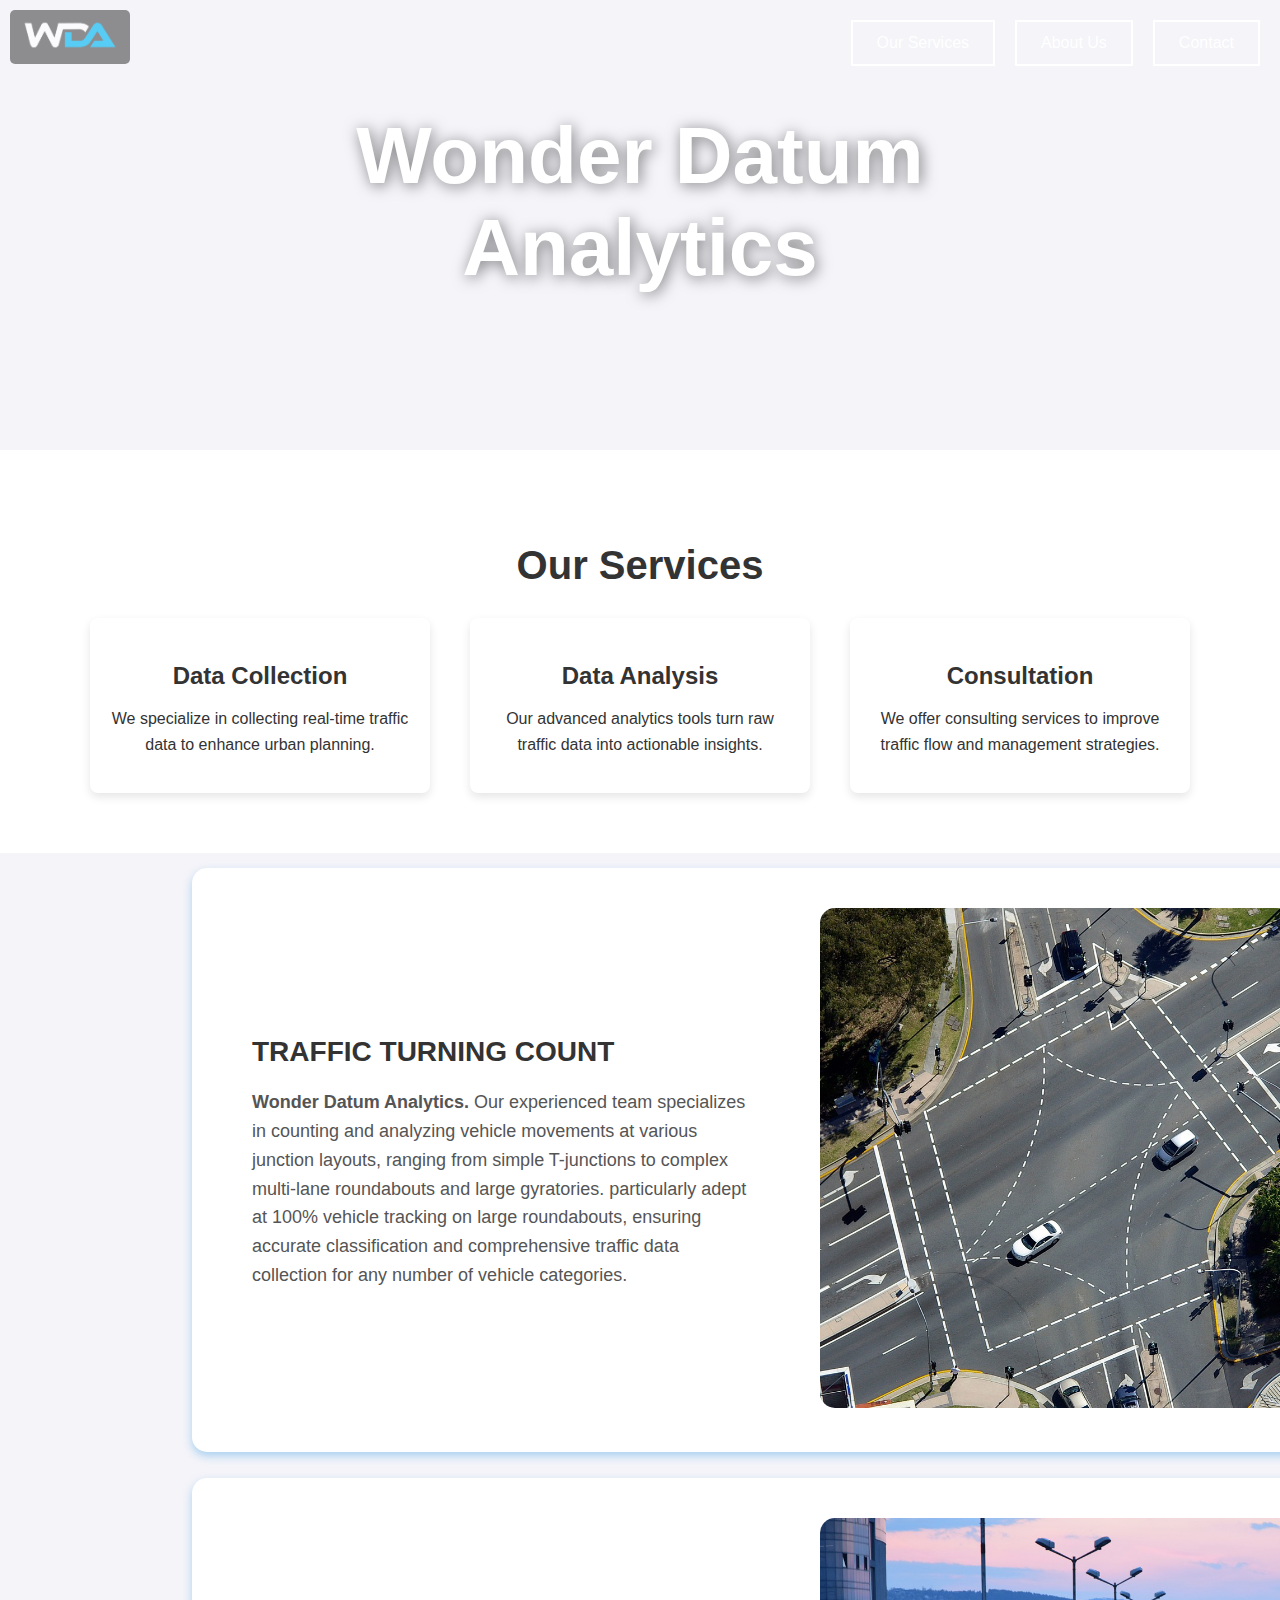
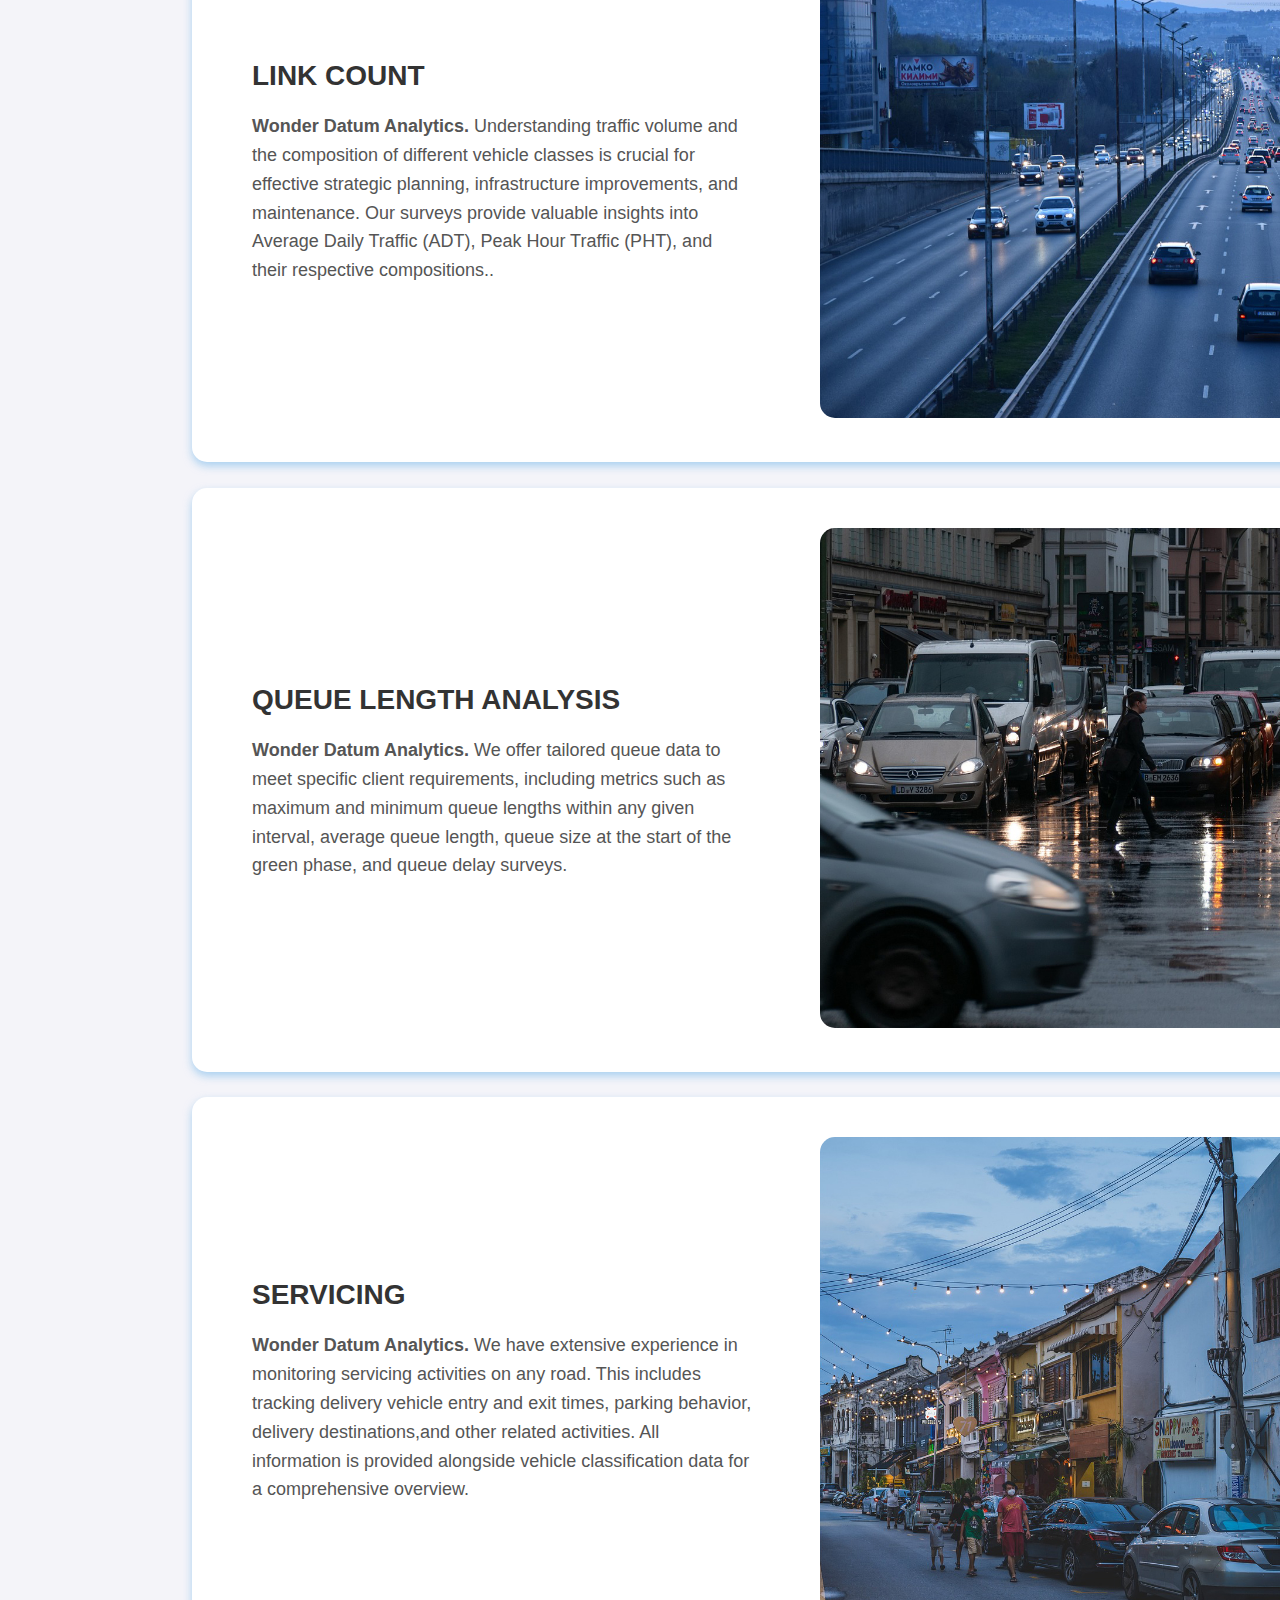
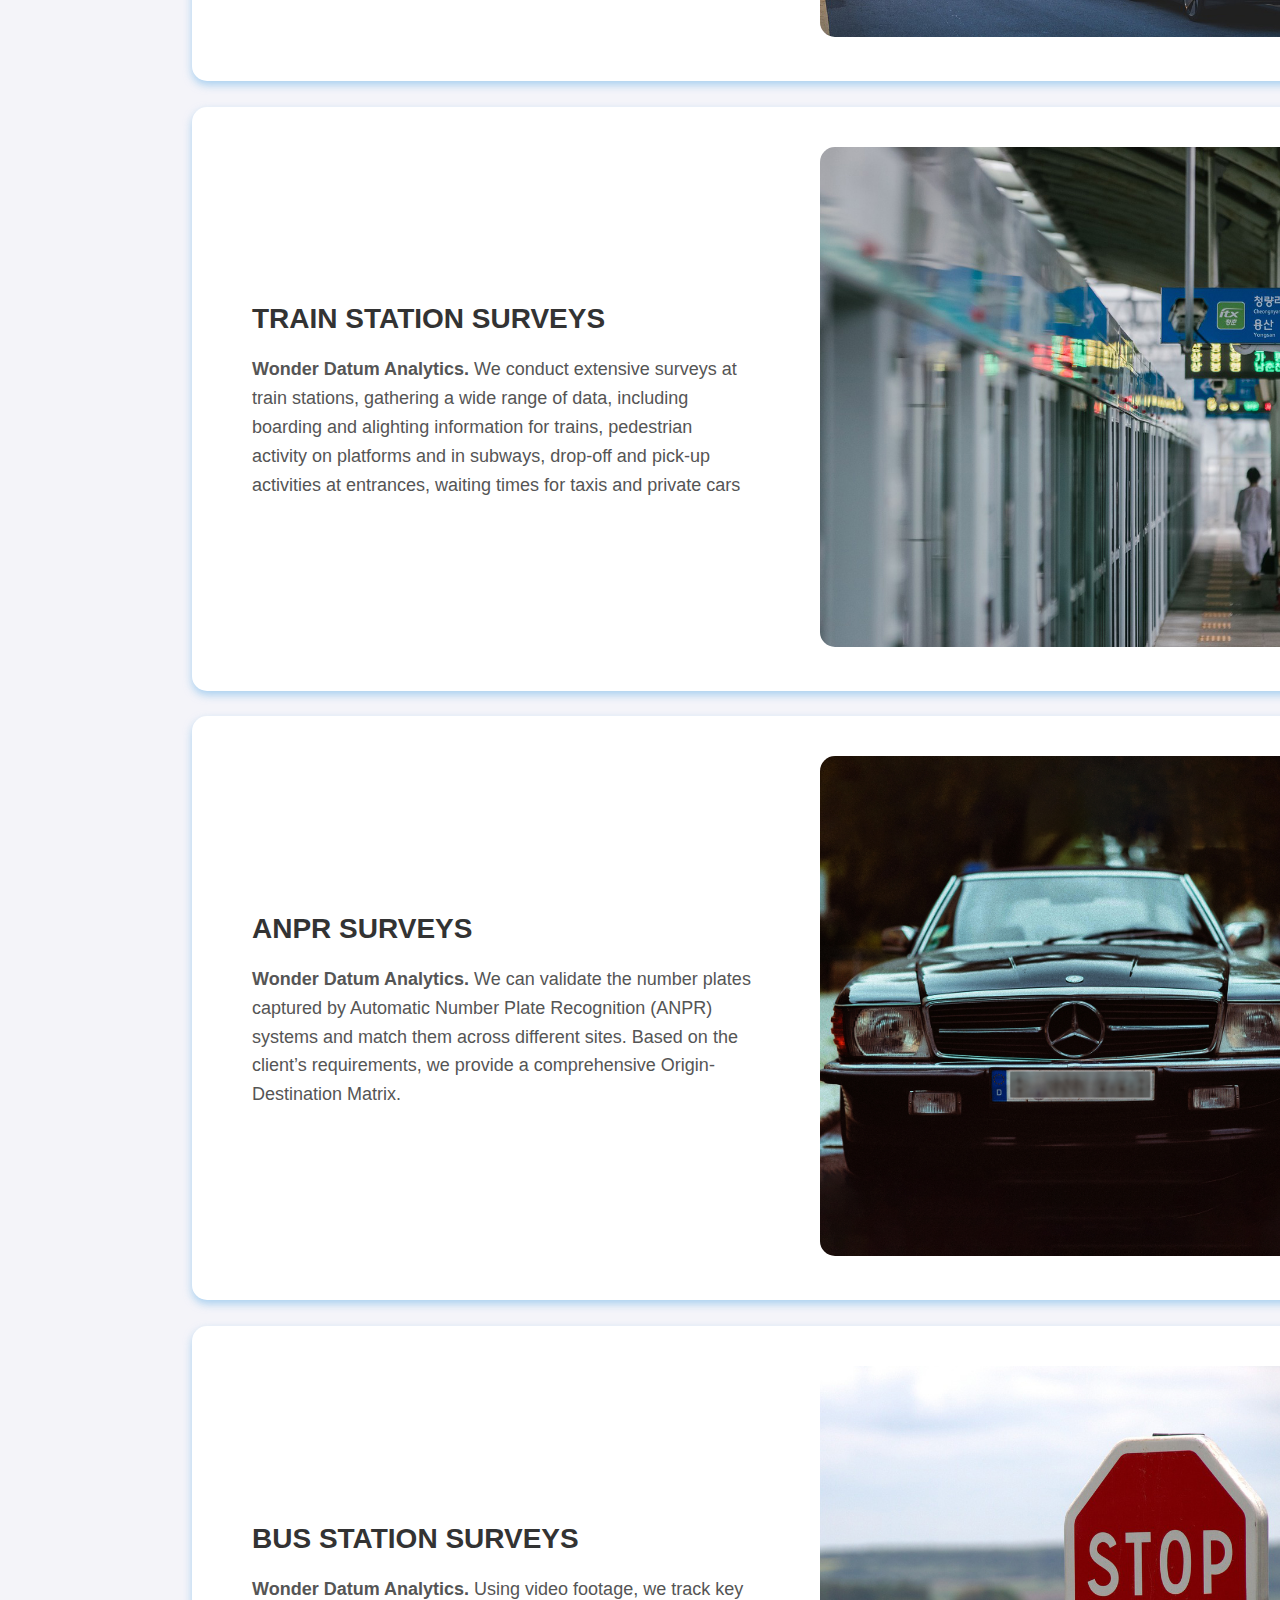
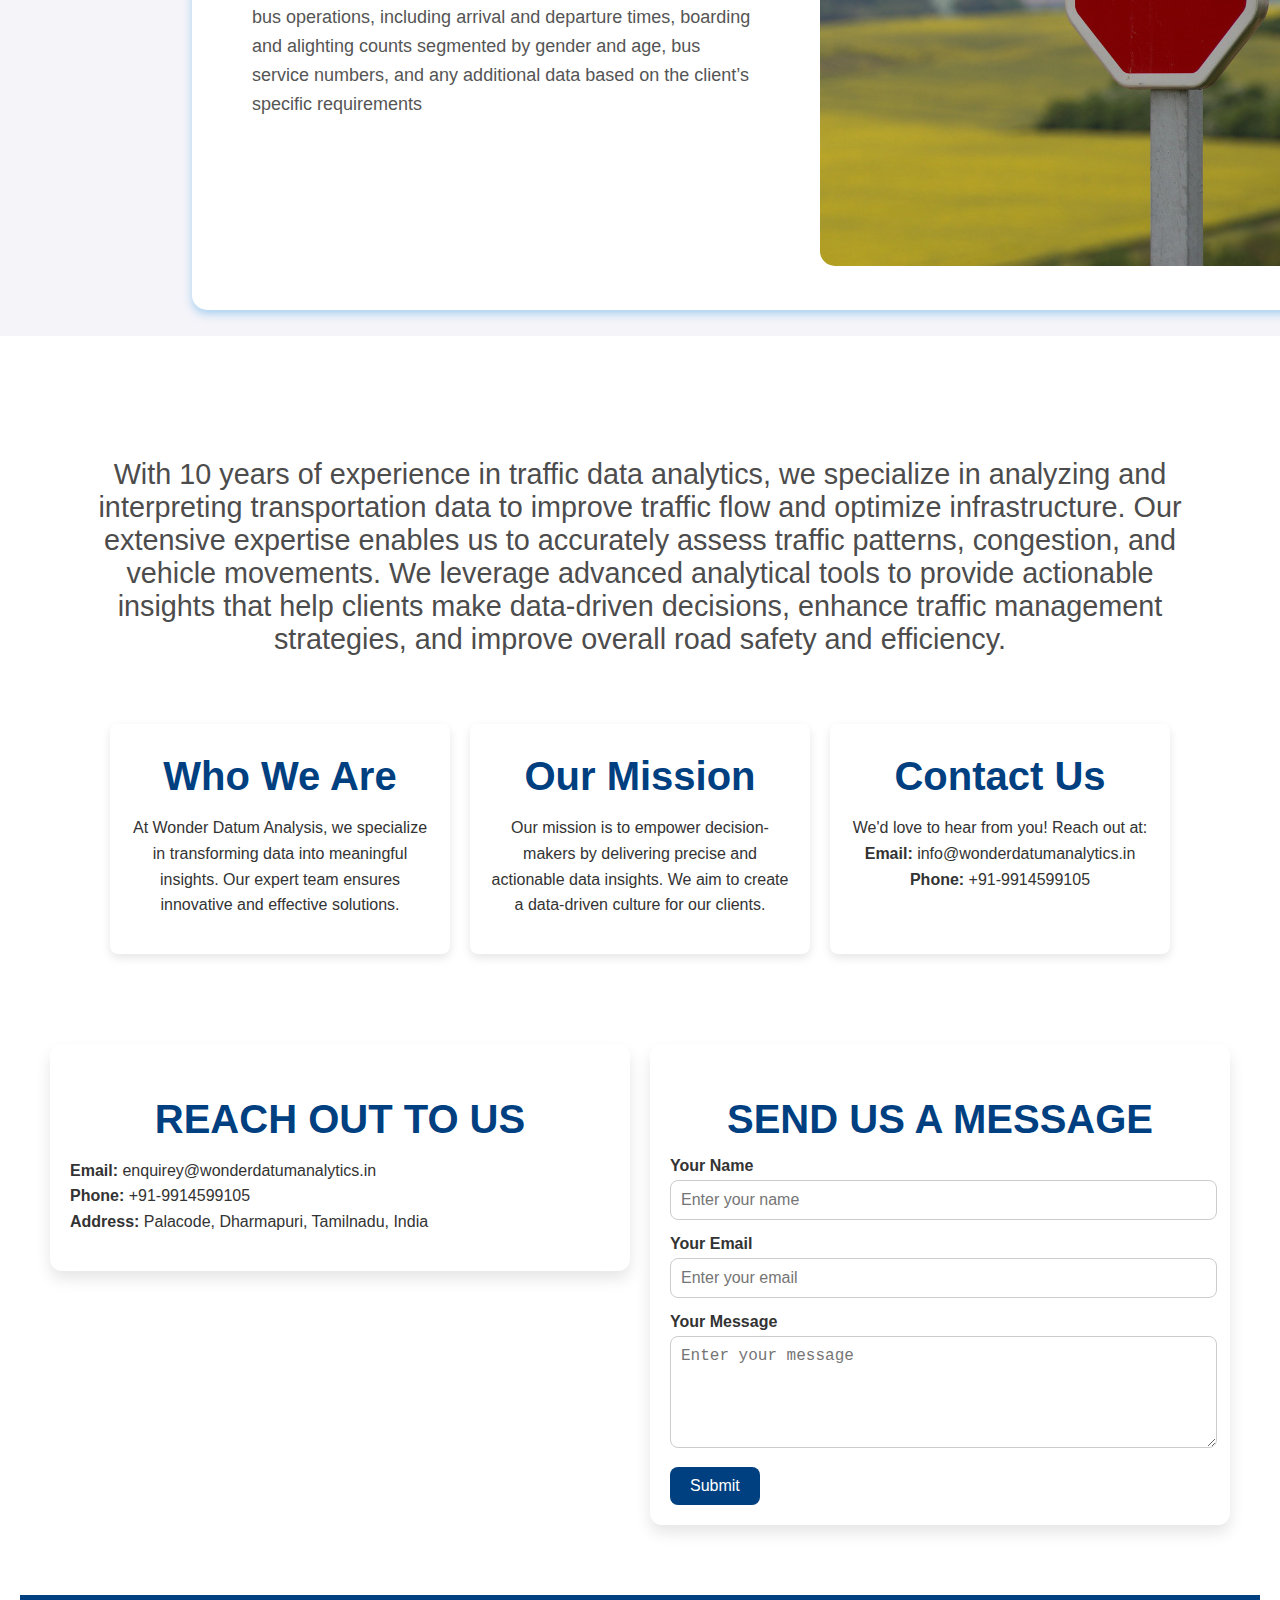
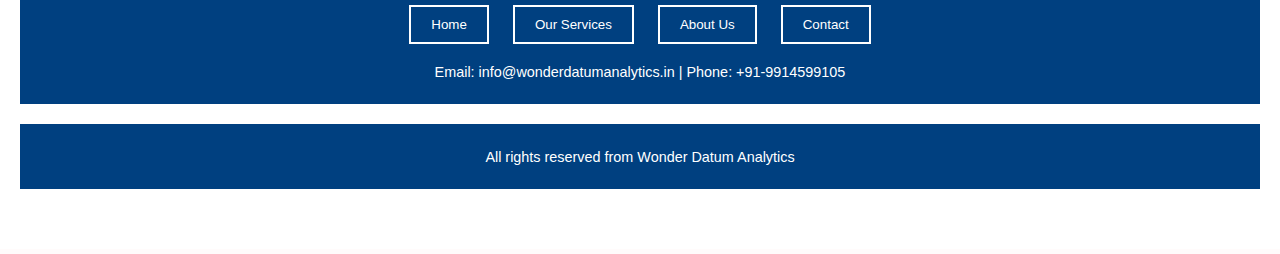
==== index.html @ f81f52db "Add files via upload" ====
<!DOCTYPE html>
<html lang="en">
<head>
  <meta charset="UTF-8">
  <meta name="viewport" content="width=device-width, initial-scale=1.0">
  <title>Wonder Datum Analytics</title>
  <link rel="Shortcut icon" href="images/Icon.png" type="Image/x-icon">
  <link rel="stylesheet" href="styles.css">
</head>
<body>

  <!-- Header Section -->
  <header>
    <div class="video-container">
      <video autoplay loop muted class="background-video">
        <source src="Video/your-video.mp4" type="video/mp4">
        Your browser does not support the video tag.
      </video>
      <div class="overlay">
        <h1>Wonder Datum Analytics</h1>
      </div>
      <div class="logo">
       
        <img src="images/Logo.png" alt="Company Logo">
      </div>
      <nav class="nav-buttons">
        <button onclick="window.location.href='service.html'">Our Services</button>
        <button onclick="window.location.href='about us.html'">About Us</button>
        <button onclick="window.location.href='contact.html'">Contact</button>
      </nav>
    </div>
  </header>

  <!-- Main Content Sections (optional for now, will be in the new pages) -->
  <section id="services">
    <h2>Our Services</h2>
    <div class="service-cards">
      <div class="card">
        <h3>Data Collection</h3>
        <p>We specialize in collecting real-time traffic data to enhance urban planning.</p>
      </div>
      <div class="card">
        <h3>Data Analysis</h3>
        <p>Our advanced analytics tools turn raw traffic data into actionable insights.</p>
      </div>
      <div class="card">
        <h3>Consultation</h3>
        <p>We offer consulting services to improve traffic flow and management strategies.</p>
      </div>
    </div>
  </section>

  <!-- Main Container -->
  <div class="container-r">
    <!-- Left Side: Description -->
    <div class="left-r">
      <h2>TRAFFIC TURNING COUNT</h2>
      <p><strong>Wonder Datum Analytics.</strong> Our experienced team specializes in counting and analyzing vehicle movements at various junction layouts, ranging from simple T-junctions to complex multi-lane roundabouts and large gyratories. particularly adept at 100% vehicle tracking on large roundabouts, ensuring accurate classification and comprehensive traffic data collection for any number of vehicle categories.</p>
    </div>
    <!-- Right Side: Image -->
    <div class="right-r">
      <img src="images/Turning Coun.jpg" alt="Traffic Data">
    </div>
  </div>

  

<!-- Main Container -->
<div class="container-r">
  <!-- Left Side: Description -->
  <div class="left-r">
    <h2>LINK COUNT</h2>
    <p><strong>Wonder Datum Analytics.</strong> Understanding traffic volume and the composition of different vehicle classes is crucial for effective strategic planning, infrastructure improvements, and maintenance. Our surveys provide valuable insights into Average Daily Traffic (ADT), Peak Hour Traffic (PHT), and their respective compositions..</p>
  </div>
  <!-- Right Side: Image -->
  <div class="right-r">
    <img src="images/Link.jpg" alt="Traffic Data">
  </div>
</div>
  

  <!-- Main Container -->
<div class="container-r">
  <!-- Left Side: Description -->
  <div class="left-r">
    <h2>QUEUE LENGTH ANALYSIS</h2>
    <p><strong>Wonder Datum Analytics.</strong> We offer tailored queue data to meet specific client requirements, including metrics such as maximum and minimum queue lengths within any given interval, average queue length, queue size at the start of the green phase, and queue delay surveys.</p>
  </div>
  <!-- Right Side: Image -->
  <div class="right-r">
    <img src="images/Queue.jpg" alt="Traffic Data">
  </div>
</div>
  

<!-- Main Container -->
<div class="container-r">
  <!-- Left Side: Description -->
  <div class="left-r">
    <h2>SERVICING</h2>
    <p><strong>Wonder Datum Analytics.</strong> We have extensive experience in monitoring servicing activities on any road. This includes tracking delivery vehicle entry and exit times, parking behavior, delivery destinations,and other related activities. All information is provided alongside vehicle classification data for a comprehensive overview.</p>
  </div>
  <!-- Right Side: Image -->
  <div class="right-r">
    <img src="images/Serviceing.jpg" alt="Traffic Data">
  </div>
</div>
  

<!-- Main Container -->
<div class="container-r">
  <!-- Left Side: Description -->
  <div class="left-r">
    <h2>TRAIN STATION SURVEYS</h2>
    <p><strong>Wonder Datum Analytics.</strong> We conduct extensive surveys at train stations, gathering a wide range of data, including boarding and alighting information for trains, pedestrian activity on platforms and in subways, drop-off and pick-up activities at entrances, waiting times for taxis and private cars</p>
  </div>
  <!-- Right Side: Image -->
  <div class="right-r">
    <img src="images/Station.jpg" alt="Traffic Data">
  </div>
</div>
  

<!-- Main Container -->
<div class="container-r">
  <!-- Left Side: Description -->
  <div class="left-r">
    <h2>ANPR SURVEYS</h2>
    <p><strong>Wonder Datum Analytics.</strong> We can validate the number plates captured by Automatic Number Plate Recognition (ANPR) systems and match them across different sites. Based on the client’s requirements, we provide a comprehensive Origin-Destination Matrix.</p>
  </div>
  <!-- Right Side: Image -->
  <div class="right-r">
    <img src="images/ANPR.jpg" alt="Traffic Data">
  </div>
</div>
  

<!-- Main Container -->
<div class="container-r">
  <!-- Left Side: Description -->
  <div class="left-r">
    <h2>BUS STATION SURVEYS</h2>
    <p><strong>Wonder Datum Analytics.</strong> Using video footage, we track key bus operations, including arrival and departure times, boarding and alighting counts segmented by gender and age, bus service numbers, and any additional data based on the client’s specific requirements</p>
  </div>
  <!-- Right Side: Image -->
  <div class="right-r">
    <img src="images/Bus.jpg" alt="Traffic Data">
  </div>
</div>
  
</header>
<section class="interactive-section">
    <div class="About-parag">
        <p>With 10 years of experience in traffic data analytics, we specialize in analyzing and interpreting transportation data to improve traffic flow and optimize infrastructure. Our extensive expertise enables us to accurately assess traffic patterns, congestion, and vehicle movements. We leverage advanced analytical tools to provide actionable insights that help clients make data-driven decisions, enhance traffic management strategies, and improve overall road safety and efficiency.</p>
    </div>



<main 
        
class="about-content">
    <section class="about-section">
        <div class="card">
            <h2>Who We Are</h2>
            <p>
                At Wonder Datum Analysis, we specialize in transforming data into meaningful insights. Our expert team ensures innovative and effective solutions.
            </p>
        </div>

        <div class="card">
            <h2>Our Mission</h2>
            <p>
                Our mission is to empower decision-makers by delivering precise and actionable data 
                insights. We aim to create a data-driven culture for our clients.
            </p>
        </div>

        <div class="card">
            <h2>Contact Us</h2>
            <p>
                We'd love to hear from you! Reach out at: <br>
                <strong>Email:</strong> info@wonderdatumanalytics.in <br>
                <strong>Phone:</strong> +91-9914599105
            </p>
        </div>
    </section>
</main>

<main>
  <section class="contact-section">
      <div class="contact-info">
          <h2>Reach Out to Us</h2>
          <p>
              <strong>Email:</strong> enquirey@wonderdatumanalytics.in <br>
              <strong>Phone:</strong> +91-9914599105 <br>
              <strong>Address:</strong> Palacode, Dharmapuri, Tamilnadu, India
          </p>
      </div>
      <div class="contact-form">
          <h2>Send Us a Message</h2>
          <form>
              <div class="form-group">
                  <label for="name">Your Name</label>
                  <input type="text" id="name" placeholder="Enter your name" required>
              </div>
              <div class="form-group">
                  <label for="email">Your Email</label>
                  <input type="email" id="email" placeholder="Enter your email" required>
              </div>
              <div class="form-group">
                  <label for="message">Your Message</label>
                  <textarea id="message" placeholder="Enter your message" rows="5" required></textarea>
              </div>
              <button type="submit" class="btn">Submit</button>
          </form>
      </div>
  </section>
</main>




  

  <!-- Footer Section -->
  <footer>
    <div class="footer-content">
      <div class="footer-quick-access">
        <button onclick="window.location.href='index.html'">Home</button>
        <button onclick="window.location.href='service.html'">Our Services</button>
        <button onclick="window.location.href='about us.html'">About Us</button>
        <button onclick="window.location.href='contact.html'">Contact</button>
      </div>
      
      <p class="contact-details">Email: info@wonderdatumanalytics.in | Phone: +91-9914599105</p>
    </div>
  </footer>

  <footer>
    <p>All rights reserved from Wonder Datum Analytics</p>
</footer>

  <script src="scripts.js"></script>
</body>
</html>
---- styles.css ----
/* Global Reset */
body, html {
  margin: 0;
  padding: 0;
  box-sizing: border-box;
  font-family: 'Segoe UI', Tahoma, Geneva, Verdana, sans-serif;
  color: rgb(0, 0, 0);
  background-color: #fffbfb;
  overflow-x: hidden;
}

/* Header Section */
header {
  position: relative;
  height: 50vh;
  overflow: hidden;
}

.video-container {
  position: relative;
  width: 100%;
  height: 100%;
}

.background-video {
  width: 100%;
  height: 100%;
  object-fit: cover;
  position: absolute;
  top: 0;
  left: 0;
  z-index: 1;
}

.overlay {
  position: absolute;
  top: 45%;
  left: 50%;
  transform: translate(-50%, -50%);
  text-align: center;
  font-size: 2.5rem;
  font-weight: bold;
  color: white;
  text-shadow: 2px 2px 15px rgba(0, 0, 0, 0.5); /* Adjusted shadow opacity for better readability */
  z-index: 2;
  font-family: 'Segoe UI', Tahoma, Geneva, Verdana, sans-serif;
}


.logo {
  position: absolute;
  top: 20px;
  left: 20px;
  opacity: 0.7;
  z-index: 3;
  background: rgba(0, 0, 0, 10.5);
  padding: 10px;
  border-radius: 8px;
}

.logo img {
  width: 100px;
  transition: transform 0.3s ease;
}

.logo:hover img {
  transform: rotate(10deg);
}

.nav-buttons {
  position: absolute;
  top: 20px;
  right: 20px;
  z-index: 3;
  display: flex;
  gap: 20px;
}

.nav-buttons button {
  padding: 12px 24px;
  background-color: transparent;
  border: 2px solid white;
  color: white;
  font-size: 1rem;
  cursor: pointer;
  transition: all 0.3s ease;
}

.nav-buttons button:hover {
  background-color: white;
  color: black;
  transform: scale(1.1);
}

/* Main Sections */
section {
  padding: 60px 20px;
  background-color: #ffffff;
}

section h2 {
  font-size: 2.5rem;
  margin-bottom: 30px;
  text-align: center;
}

.service-cards {
  display: flex;
  gap: 40px;
  justify-content: center;
  flex-wrap: wrap;
}

.card {
  background-color: #fcfcfc;
  padding: 30px;
  width: 250px;
  text-align: center;
  border-radius: 8px;
  box-shadow: 0 4px 8px rgba(0, 0, 0, 0.3);
  transition: transform 0.3s ease, box-shadow 0.3s ease;
  
}

.card:hover {
  transform: translateY(-10px);
  box-shadow: 0 6px 12px rgba(0, 0, 0, 0.5);
}

.card h3 {
  font-size: 1.5rem;
  margin-bottom: 10px;
}

.card p {
  font-size: 1rem;
}

.about p {
  text-align: center;
}


.logo:hover {
  transform: scale(1.2);
}


/* Footer */
footer {
  background-color: #333;
  padding: 30px 20px;
  text-align: center;
}

.footer-content {
  max-width: 1200px;
  margin: 0 auto;
}

.footer-quick-access {
  margin-bottom: 20px;
}

.footer-quick-access button {
  padding: 10px 20px;
  background-color: transparent;
  border: 2px solid white;
  color: white;
  margin: 0 10px;
  transition: all 0.3s ease;
  margin-top: 2%;
}

.footer-quick-access button:hover {
  background-color: white;
  color: black;
  transform: scale(1.1);
}

.slogan {
  font-style: italic;
  margin-bottom: 10px;
}

.contact-details {
  font-size: 0.9rem;
}

/* Responsive Styles */

@media screen and (max-width: 768px) {
  .overlay h1 {
    font-size: 1.0rem;
  }

  .overlay {
    font-size: 1.0rem;
  }

  .logo img {
    width: 50px;
  }

  .nav-buttons {
    top: 10px;
    right: 10px;
    flex-direction: column;
    gap: 10px;}
    

  .service-cards {
    flex-direction: column;
  }

  section h2 {
    font-size: 2rem;
  }

  .footer-quick-access button {
    
    margin-top: 5%;
  }

  header {
    
    height: 30vh;
    
  }
  


}


@media screen and (max-width: 480px) {
  .overlay h1 {
    font-size: 1.5rem;
  }

  .logo img {
    width: 50px;
  }

  .nav-buttons button {
    font-size: 0.9rem;
    padding: 8px 16px;
    
  }

  .card {
    width: 90%;
  }

  section h2 {
    font-size: 1.6rem;
  }

  .footer-quick-access button {
    
    margin-top: 5%;
  }

  header {
    
    height: 30vh;
    
  }




}


/* Footer */
footer {
    background-color: #004080;
    color: white;
    text-align: center;
    padding: 10px 0;
    margin-top: 20px;
    font-size: 0.9rem;
}


.container-r {
  display: flex;
  justify-content: space-between;
  align-items: center;
  max-width: 1200px;
  width: 85%;
  margin-left: 15%;
  margin-bottom: 2%;
  gap: 30px;
  flex-wrap: wrap; /* Allows wrapping on smaller screens */
  background-color: #fff;
  padding: 40px;
  border-radius: 15px; /* Rounded corners */
  box-shadow: 0 4px 8px rgba(131, 189, 236, 0.658); /* Shadow for a soft effect */
  margin-top: 15px;
}

/* Left side: Description */
.left-r {
  flex: 1;
  max-width: 500px;
  padding: 20px;
  text-align: left;
}

.left-r h2 {
  font-family: 'Poppins', sans-serif;
  font-size: 28px;
  margin-bottom: 20px;
  color: #333;
  transition: color 0.3s ease; /* Smooth transition */
}

.left-r p {
  font-size: 18px;
  line-height: 1.6;
  color: #555;
  font-weight: 500;
  transition: transform 0.3s ease;
}

.left-r p strong {
  font-weight: 700; /* Bold font for strong elements */
}

.left-r:hover h2 {
  color: #00f2fe; /* Hover effect for header */
}

.left-r:hover p {
  transform: scale(1.05); /* Hover effect to slightly enlarge text */
}

/* Right side: Image */
.right-r {
  flex: 1;
  max-width: 500px;
  text-align: center;
}

.right-r img {
  width: 100%;
  height: auto;
  aspect-ratio: 1; /* Ensures 1:1 ratio */
  border-radius: 15px; /* Rounded corners for the image */
  transition: transform 0.3s ease, box-shadow 0.3s ease;
}

.right-r:hover img {
  transform: scale(1.05); /* Slight zoom on hover */
  box-shadow: 0 8px 16px rgba(0, 0, 0, 0.2); /* Shadow effect on hover */
}

/* Responsive Design */
@media (max-width: 768px) {
  .container-r {
    flex-direction: column; /* Stack sections vertically on smaller screens */
    align-items: center;
    margin-left: 3%;
    margin-right: 2%;
  }

  .left-r, .right {
    max-width: 90%; /* Make both sections full width */
    text-align: center; /* Center text and images */
  }

  .left-r p {
    font-size: 16px; /* Adjust font size for smaller screens */
  }

  .right-r img {
    width: 90%; /* Limit image width on smaller screens */
  }
}


/*About */


/* Interactive Section */
.About-parag {
  font-size: 1.8rem;
  margin-top: 5%;
  margin-left: 5%;
  margin-right: 5%;
  text-align: center;
  color: rgb(77, 76, 76);
}


/* About Section */
.about-section {
    display: flex;
    justify-content: center;
    gap: 20px;
    padding: 40px 20px;
    flex-wrap: wrap;
}

.card {
    background: white;
    box-shadow: 0 4px 10px rgba(0, 0, 0, 0.1);
    border-radius: 8px;
    padding: 20px;
    width: 300px;
    text-align: center;
    transition: transform 0.3s, box-shadow 0.3s;
}

.card:hover {
    transform: translateY(-10px);
    box-shadow: 0 8px 20px rgba(0, 0, 0, 0.2);
}

.card h2 {
    margin: 10px 0;
    color: #004080;
}

.card p {
    font-size: 1rem;
    line-height: 1.6;
}

.logo:hover {
    transform: scale(1.2);
}

/* Footer */
footer {
    background-color: #004080;
    color: white;
    text-align: center;
    padding: 10px 0;
    margin-top: 20px;
    font-size: 0.9rem;}

.footer-content {
    max-width: 1200px;
    margin: 0 auto;
  }
  
  .footer-quick-access {
    margin-bottom: 20px;
  }
  
  .footer-quick-access button {
    padding: 10px 20px;
    background-color: transparent;
    border: 2px solid white;
    color: white;
    margin: 0 10px;
    transition: all 0.3s ease;
  }
  
  .footer-quick-access button:hover {
    background-color: white;
    color: black;
    transform: scale(1.1);
  }
  
  .slogan {
    font-style: italic;
    margin-bottom: 10px;
  }
  
  .contact-details {
    font-size: 0.9rem;
  }

/* Mobile Layout Changes */
@media (max-width: 768px) {
    .footer-container {
      flex-direction: column; /* Stack elements vertically on smaller devices */
      gap: 15px;
    }
  }
  
  /* For very small devices like phones */
  @media (max-width: 480px) {
    .footer-links li,
    .social-link {
      font-size: 0.9rem; /* Adjust font size */
    }
  }
  

/* Responsive Styles */
@media screen and (max-width: 768px) {
  .header-container {
    height: calc(50vw);
  }
  .sub-headline {
    font-size: 0.5rem;
    margin-top: 20%;
    left: 50%;
    font-weight: bold;
}
.arrow-down {
    font-size: 0.9rem; /* Smaller arrow size */
}
.About-parag {
  font-size: 1rem;
}  

.logo {
  height: 10%;
  width: 10%;
  
} 
.logo img {
  height: 20px;
  margin-left: -10%;

}
.footer-quick-access button {
  margin-top: 5%;}
      
  }

@media screen and (max-width: 480px) {
  
  .headline {
      font-size: 1.0rem;
      margin-left: 1%;
      
  }

  .About-parag {
    font-size: 1rem;
  } 

  .sub-headline {
      font-size: 0.5rem;
      margin-top: 30%;
      left: 50%;
      font-weight: bold;
  }
  .arrow-down {
      font-size: 0.9rem; /* Smaller arrow size */
  }

  .logo {
    height: 10%;
    width: 10%;
    
} 
.logo img {
    height: 20px;
    margin-left: -10%;

}

.footer-quick-access button {
  margin-top: 5%;}
  
}



/*Contact */



/* General Styles */
body {
  margin: 0;
  padding: 0;
  font-family: 'Segoe UI', Tahoma, Geneva, Verdana, sans-serif;
  background: #f4f4f9;
  color: #333;
}

/* Header Styles */
.header-container {
  position: relative;
  width: 100%;
  height: calc(100vw / 3); /* 3:1 ratio */
  background: rgba(0, 0, 0, 0.5);
  text-align: center;
  color: white;
  overflow: hidden;
}

.header-image {
  width: 100%;
  height: 100%;
  object-fit: cover;
  z-index: -1;
  position: absolute;
  top: 0;
  left: 0;
}

.logo {
  position: absolute;
  top: 10px;
  left: 10px;
  background: rgba(0, 0, 0, 0.6);
  padding: 5px 10px;
  border-radius: 5px;
  text-decoration: none;
}

.logo img {
  height: 40px;
}

.headline {
  font-size: 2.5rem;
  font-weight: bold;
  margin: 0;
  position: absolute;
  text-align: center;
  top: 50%;
  left: 50%;
  transform: translate(-50%, -50%);
  text-shadow: 2px 2px 5px rgba(0, 0, 0, 0.7);
  text-transform: uppercase;
}

.sub-headline {
  font-size: 1.2rem;
  margin-top: 19%;
  font-weight: bold;
}

/* Arrow Animation */
.arrow-down {
  font-size: 2rem;
  margin-top: 10px;
  cursor: pointer;
  animation: bounce 1.5s infinite;
}

@keyframes bounce {
  0%, 100% {
      transform: translateY(0);
  }
  50% {
      transform: translateY(10px);
  }
}


/* Contact Section */
.contact-section {
    display: flex;
    flex-wrap: wrap;
    justify-content: space-between;
    align-items: flex-start;
    padding: 40px 20px;
    max-width: 1200px;
    margin: auto;
}

.contact-info, .contact-form {
    background: white;
    box-shadow: 0 8px 15px rgba(0, 0, 0, 0.1);
    border-radius: 12px;
    padding: 20px;
    flex: 1 1 45%;
    margin: 10px;
    transition: transform 0.3s, box-shadow 0.3s;
}

.contact-info:hover, .contact-form:hover {
    transform: translateY(-10px);
    box-shadow: 0 12px 25px rgba(0, 0, 0, 0.2);
}

.contact-info h2, .contact-form h2 {
    color: #004080;
    text-transform: uppercase;
    margin-bottom: 15px;
}

.contact-info p, .contact-form p {
    font-size: 1rem;
    line-height: 1.6;
}

.contact-form .form-group {
    margin-bottom: 15px;
    margin-right: 15px;
}

.contact-form label {
    display: block;
    margin-bottom: 5px;
    font-weight: bold;
}

.contact-form input, .contact-form textarea {
    width: 100%;
    padding: 10px;
    border: 1px solid #ccc;
    border-radius: 8px;
    font-size: 1rem;
}

.contact-form button {
    background: #004080;
    color: white;
    border: none;
    padding: 10px 20px;
    border-radius: 8px;
    font-size: 1rem;
    cursor: pointer;
    transition: background 0.3s;
}

.contact-form button:hover {
    background: #0066cc;
}

.logo:hover {
  transform: scale(1.2);
}

/* Footer Section */
footer {
    background-color: #004080;
    color: white;
    text-align: center;
    padding: 10px 0;
    margin-top: 20px;
    font-size: 0.9rem;
}

.footer-content {
    max-width: 1200px;
    margin: 0 auto;
  }
  
  .footer-quick-access {
    margin-bottom: 20px;
  }
  
  .footer-quick-access button {
    padding: 10px 20px;
    background-color: transparent;
    border: 2px solid white;
    color: white;
    margin: 0 10px;
    transition: all 0.3s ease;
  }
  
  .footer-quick-access button:hover {
    background-color: white;
    color: black;
    transform: scale(1.1);
  }
  
  .slogan {
    font-style: italic;
    margin-bottom: 10px;
  }
  
  .contact-details {
    font-size: 0.9rem;
  }

/* Mobile Layout Changes */
@media (max-width: 768px) {
    .footer-container {
      flex-direction: column; /* Stack elements vertically on smaller devices */
      gap: 15px;
    }
  }
  
  /* For very small devices like phones */
  @media (max-width: 480px) {
    .footer-links li,
    .social-link {
      font-size: 0.9rem; /* Adjust font size */
    }
  }
  
  /* Responsive Styles */
@media screen and (max-width: 768px) {
  .header-container {
    height: calc(50vw);
  }
  .sub-headline {
    font-size: 0.5rem;
    margin-top: 20%;
    left: 50%;
    font-weight: bold;
}
.arrow-down {
    font-size: 0.9rem; /* Smaller arrow size */
}
.About-parag {
  font-size: 1rem;
}  

.logo {
  height: 10%;
  width: 10%;
  
} 
.logo img {
  height: 20px;
  margin-left: -10%;

}
.footer-quick-access button {
  margin-top: 5%;}
      
  }

@media screen and (max-width: 480px) {
  
  .headline {
      font-size: 1.0rem;
      margin-left: 1%;
      
  }

  .About-parag {
    font-size: 1rem;
  } 

  .sub-headline {
      font-size: 0.5rem;
      margin-top: 30%;
      left: 50%;
      font-weight: bold;
  }
  .arrow-down {
      font-size: 0.9rem; /* Smaller arrow size */
  }

  .logo {
    height: 10%;
    width: 10%;
    
} 
.logo img {
    height: 20px;
    margin-left: -10%;

}

.footer-quick-access button {
  margin-top: 5%;}
  
}
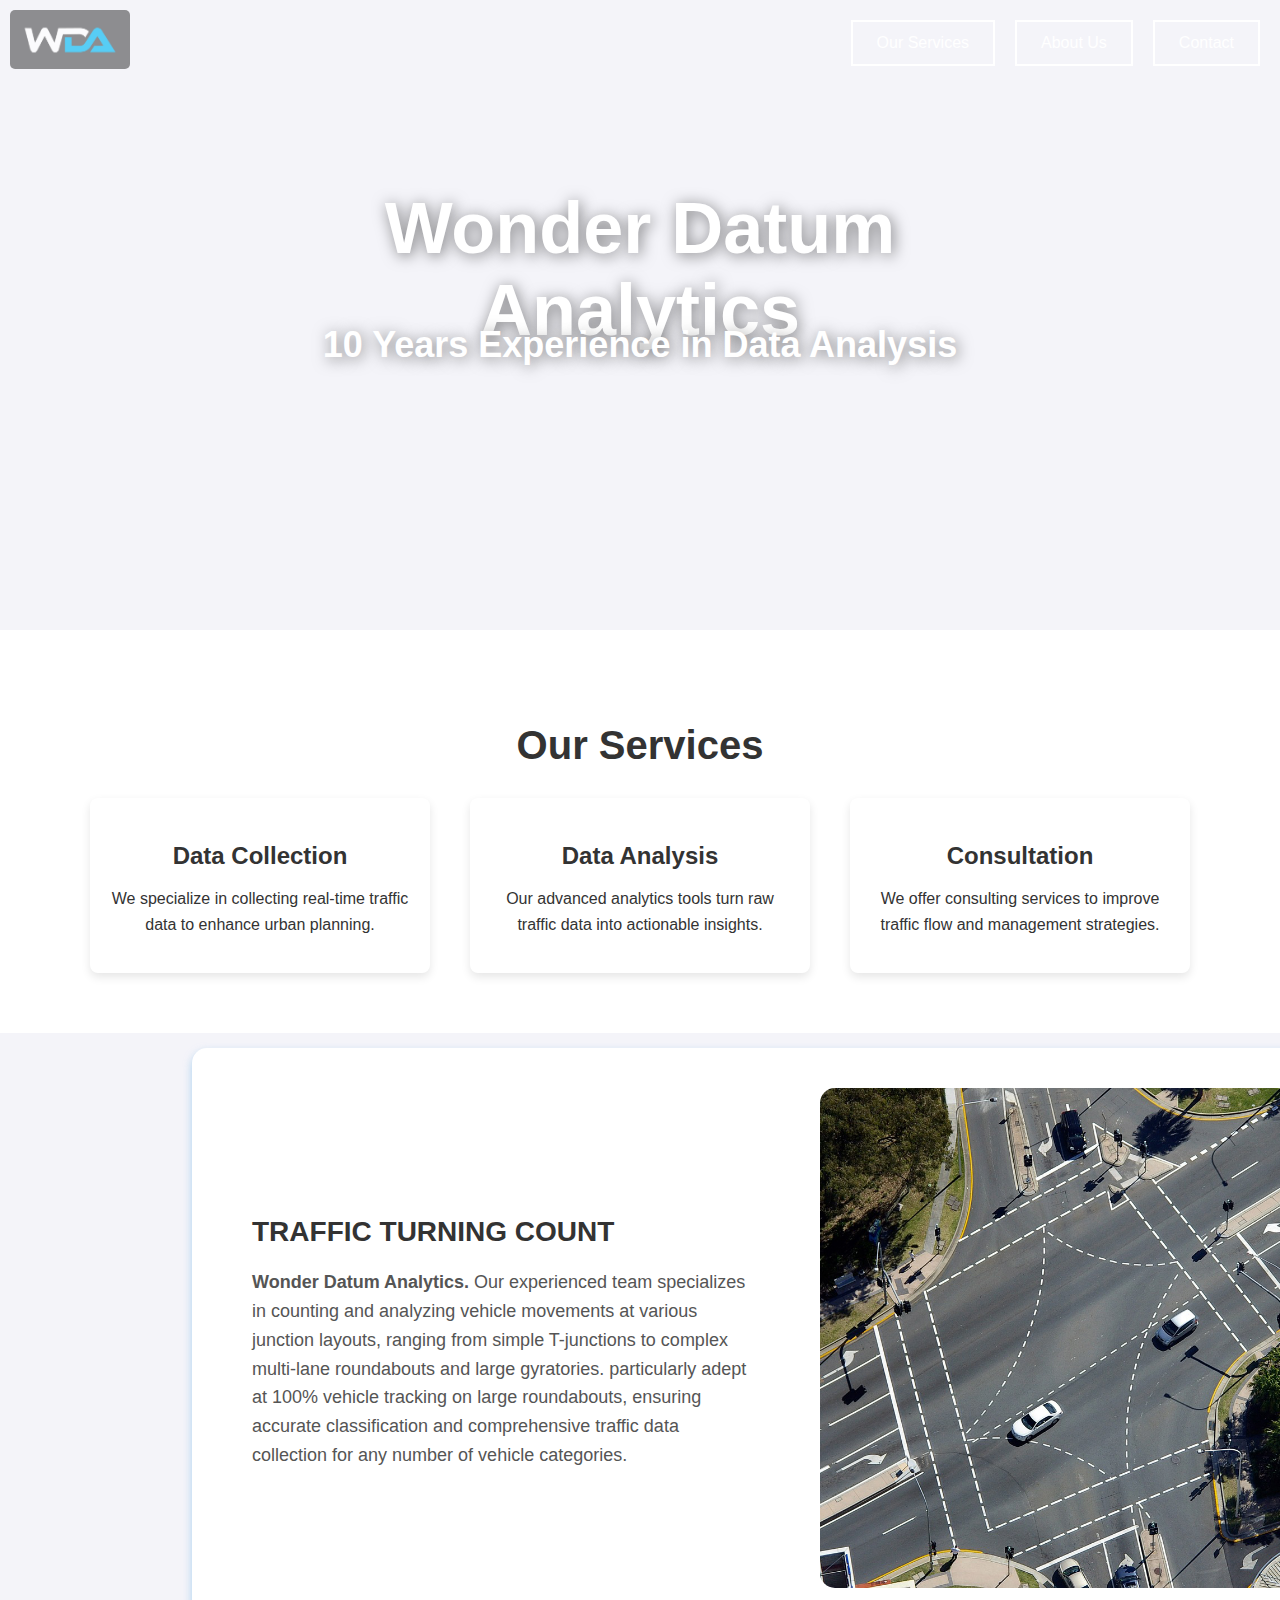
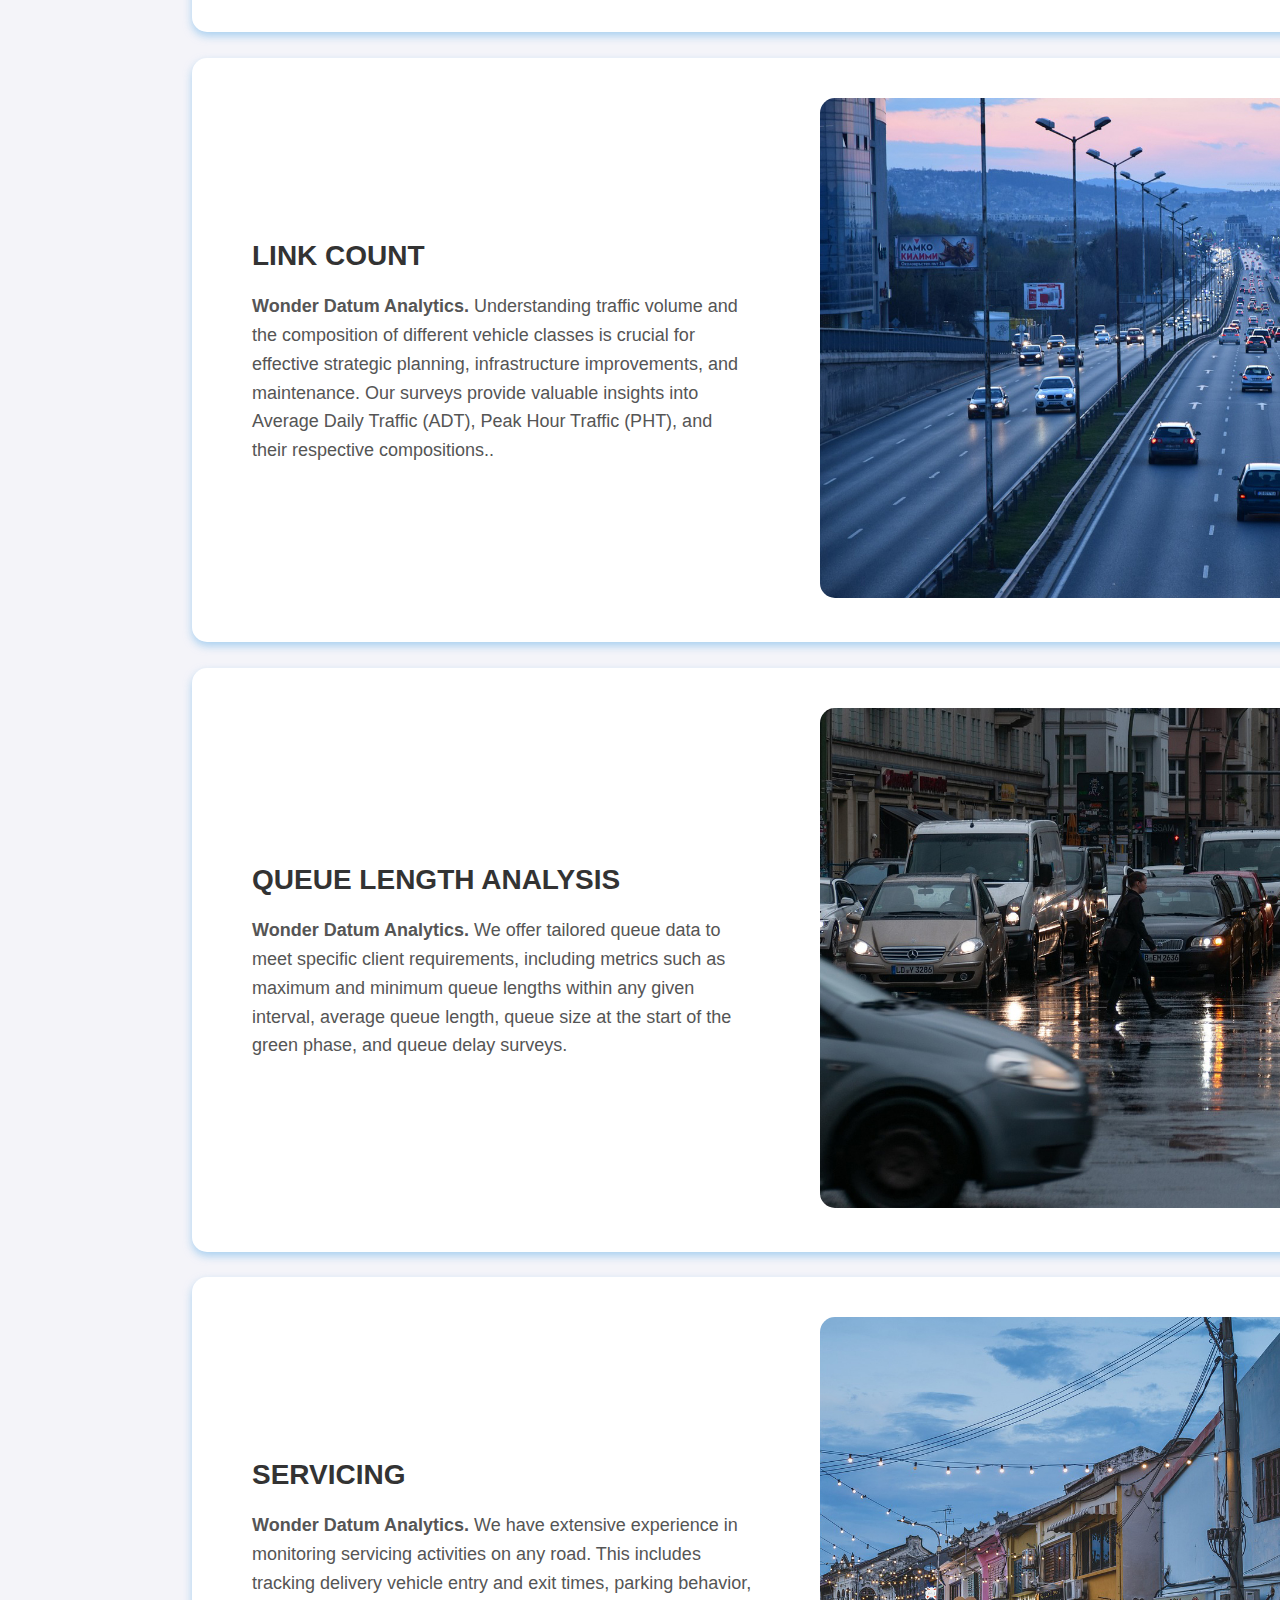
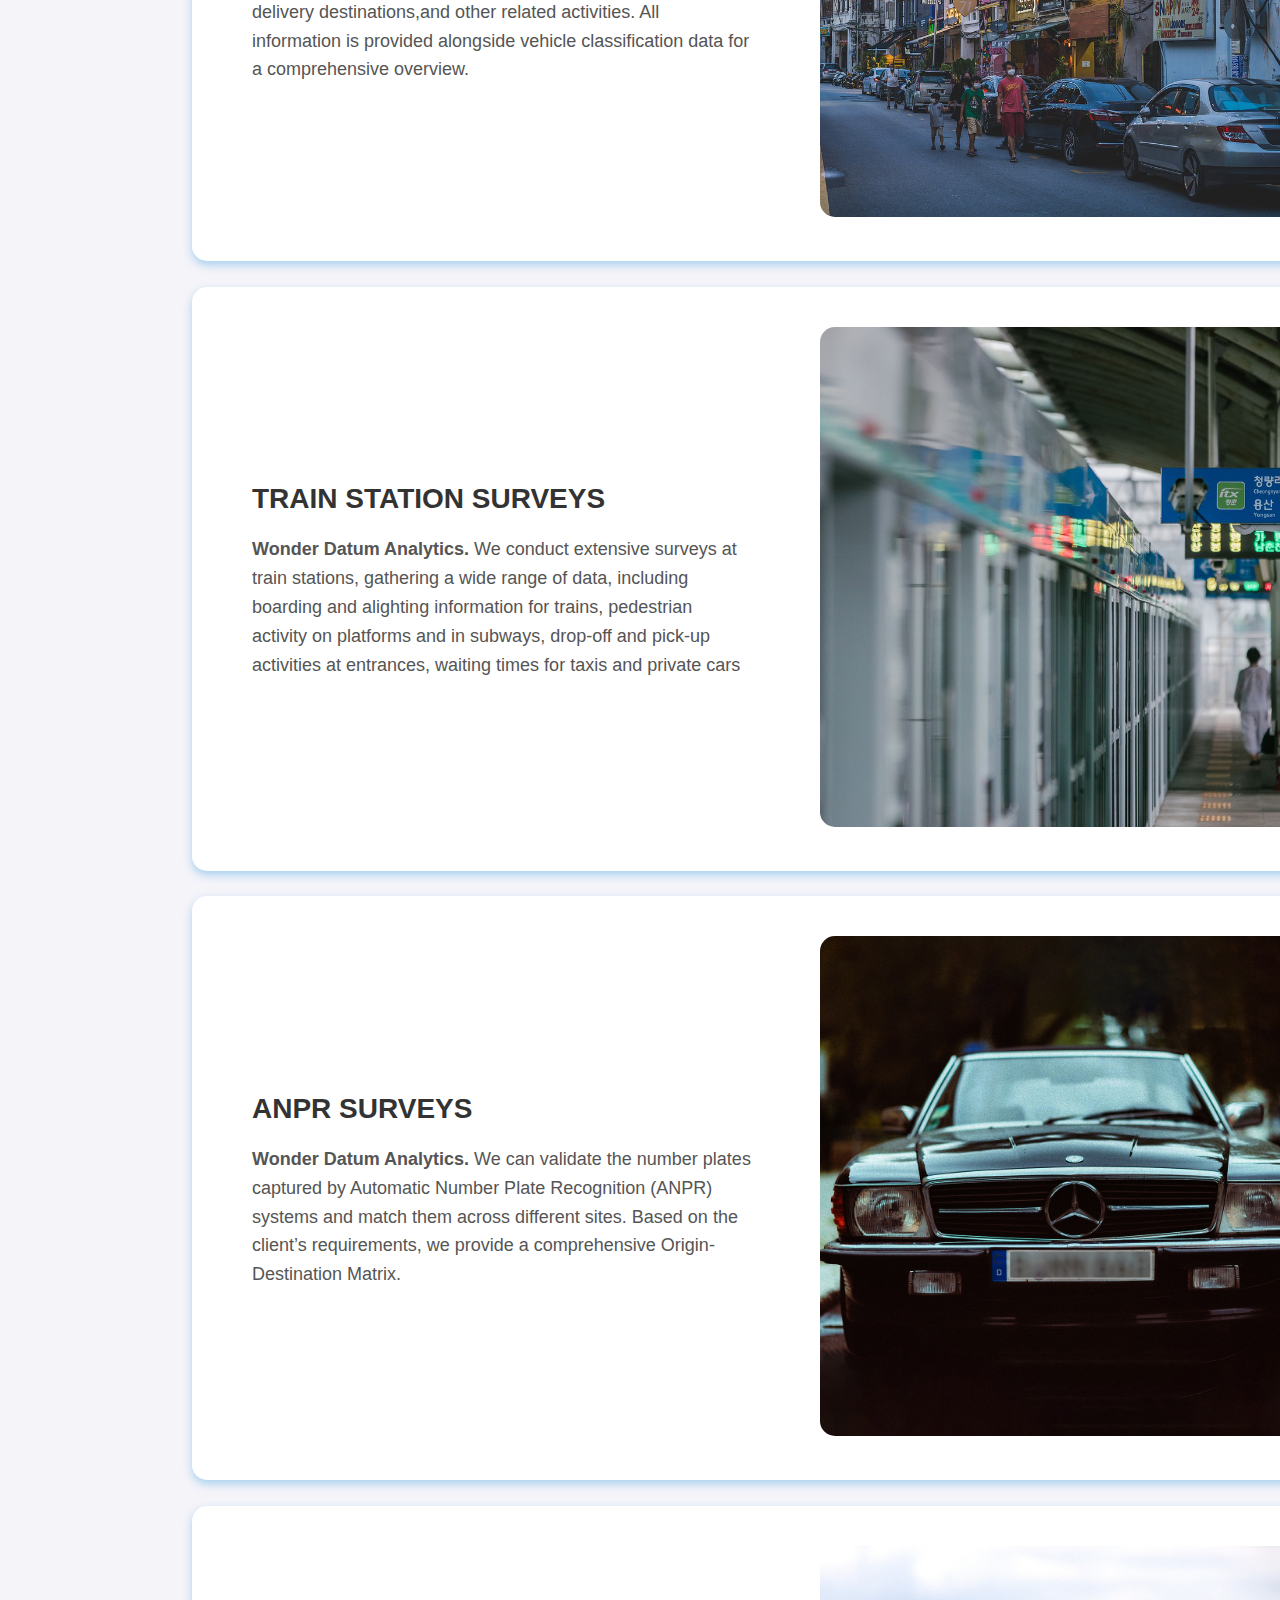
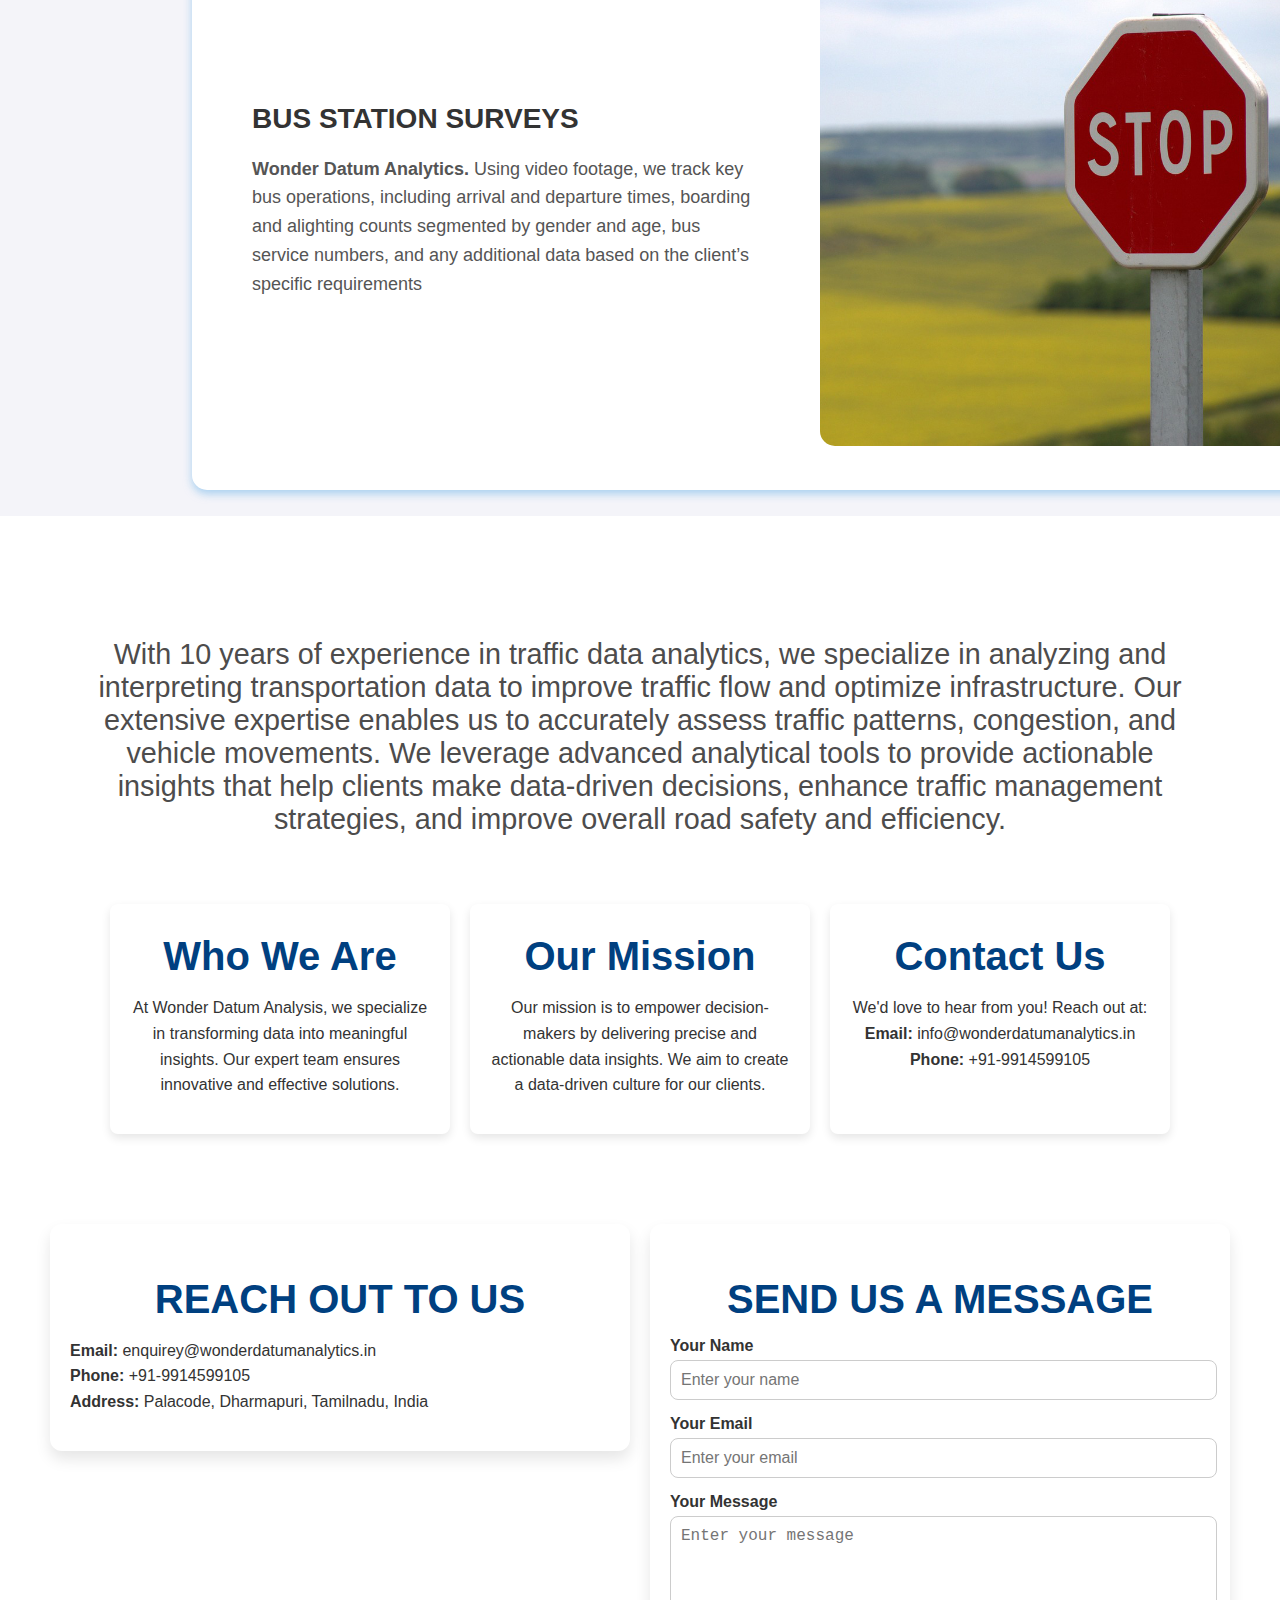
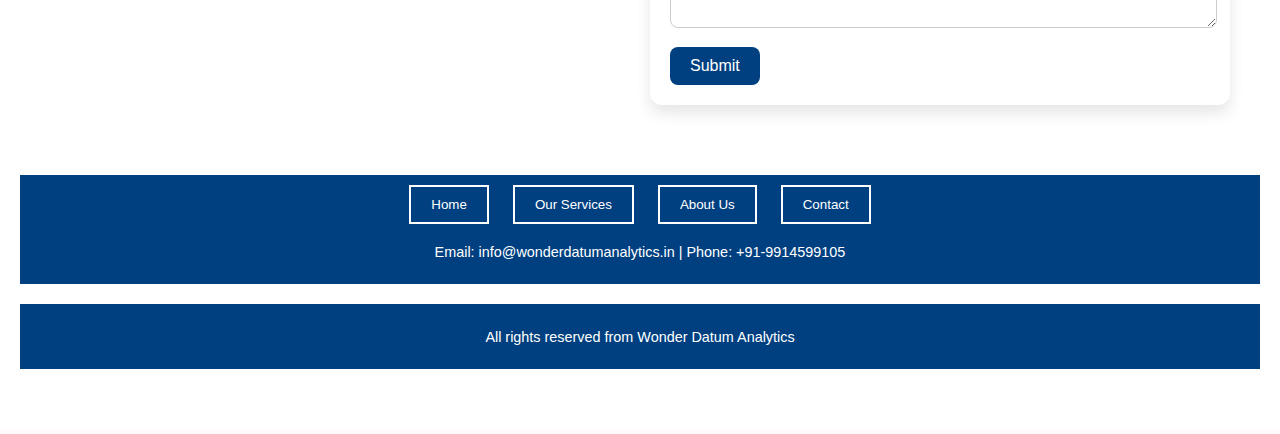
==== commit a1a57792: "Add files via upload" ====
--- a/index.html
+++ b/index.html
@@ -18,6 +18,7 @@
       </video>
       <div class="overlay">
         <h1>Wonder Datum Analytics</h1>
+        <h2>10 Years Experience in Data Analysis</Data></h2>
       </div>
       <div class="logo">
        
--- a/styles.css
+++ b/styles.css
@@ -12,7 +12,7 @@
 /* Header Section */
 header {
   position: relative;
-  height: 50vh;
+  height: 70vh;
   overflow: hidden;
 }
 
@@ -32,13 +32,13 @@
   z-index: 1;
 }
 
-.overlay {
+.overlay h1 {
   position: absolute;
-  top: 45%;
+  top: 35%;
   left: 50%;
   transform: translate(-50%, -50%);
   text-align: center;
-  font-size: 2.5rem;
+  font-size: 4.5rem;
   font-weight: bold;
   color: white;
   text-shadow: 2px 2px 15px rgba(0, 0, 0, 0.5); /* Adjusted shadow opacity for better readability */
@@ -46,6 +46,26 @@
   font-family: 'Segoe UI', Tahoma, Geneva, Verdana, sans-serif;
 }
 
+.overlay h2 {
+  position: absolute;
+  top: 50%;
+  left: 50%;
+  transform: translate(-50%, -50%);
+  text-align: center;
+  font-size: 2.25rem;
+  font-weight: bold;
+  color: white;
+  text-shadow: 2px 2px 15px rgba(0, 0, 0, 0.5); /* Adjusted shadow opacity for better readability */
+  z-index: 2;
+  font-family: 'Segoe UI', Tahoma, Geneva, Verdana, sans-serif;
+}
+
+
+.sub-headline {
+  font-size: 1.8rem;
+  
+  font-weight: bold;
+}
 
 .logo {
   position: absolute;
@@ -60,6 +80,7 @@
 
 .logo img {
   width: 100px;
+  margin-top: 5%;
   transition: transform 0.3s ease;
 }
 
@@ -191,11 +212,26 @@
 
 @media screen and (max-width: 768px) {
   .overlay h1 {
-    font-size: 1.0rem;
+    font-size: 0.7rem;
+  }
+
+  .overlay h2 {
+    font-size: 0.5rem;
   }
 
   .overlay {
     font-size: 1.0rem;
+  }
+
+  .logo {
+    position: absolute;
+    top: 10px;
+    left: 10px;
+    opacity: 0.7;
+    z-index: 3;
+    background: rgba(0, 0, 0, 10.5);
+    padding: 5px;
+    border-radius: 4px;
   }
 
   .logo img {
@@ -206,7 +242,18 @@
     top: 10px;
     right: 10px;
     flex-direction: column;
-    gap: 10px;}
+    gap: 10px;
+  }
+
+  .nav-buttons button {
+      padding: 6px 6px;
+      background-color: transparent;
+      border: 2px solid white;
+      color: white;
+      font-size: 0.5rem;
+      cursor: pointer;
+      transition: all 0.3s ease;
+   }  
     
 
   .service-cards {
@@ -235,18 +282,46 @@
 
 @media screen and (max-width: 480px) {
   .overlay h1 {
-    font-size: 1.5rem;
-  }
+    font-size: 1.0rem;
+  }
+
+  .overlay h2 {
+    font-size: 0.5rem;
+    margin-top: -5%;
+  }
+
+  .logo {
+    position: absolute;
+    top: 10px;
+    left: 10px;
+    opacity: 0.7;
+    z-index: 3;
+    background: rgba(0, 0, 0, 10.5);
+    padding: 5px;
+    border-radius: 4px;}
+
 
   .logo img {
     width: 50px;
+    margin-top: 10%;
+  }
+
+  .nav-buttons {
+    top: 10px;
+    right: 10px;
+    flex-direction: column;
+    gap: 10px;
   }
 
   .nav-buttons button {
-    font-size: 0.9rem;
-    padding: 8px 16px;
-    
-  }
+      padding: 6px 6px;
+      background-color: transparent;
+      border: 2px solid white;
+      color: white;
+      font-size: 0.5rem;
+      cursor: pointer;
+      transition: all 0.3s ease;
+   }  
 
   .card {
     width: 90%;
@@ -279,7 +354,7 @@
     color: white;
     text-align: center;
     padding: 10px 0;
-    margin-top: 20px;
+    margin-top: 10px;
     font-size: 0.9rem;
 }
 
@@ -439,7 +514,7 @@
     color: white;
     text-align: center;
     padding: 10px 0;
-    margin-top: 20px;
+    margin-top: 10px;
     font-size: 0.9rem;}
 
 .footer-content {
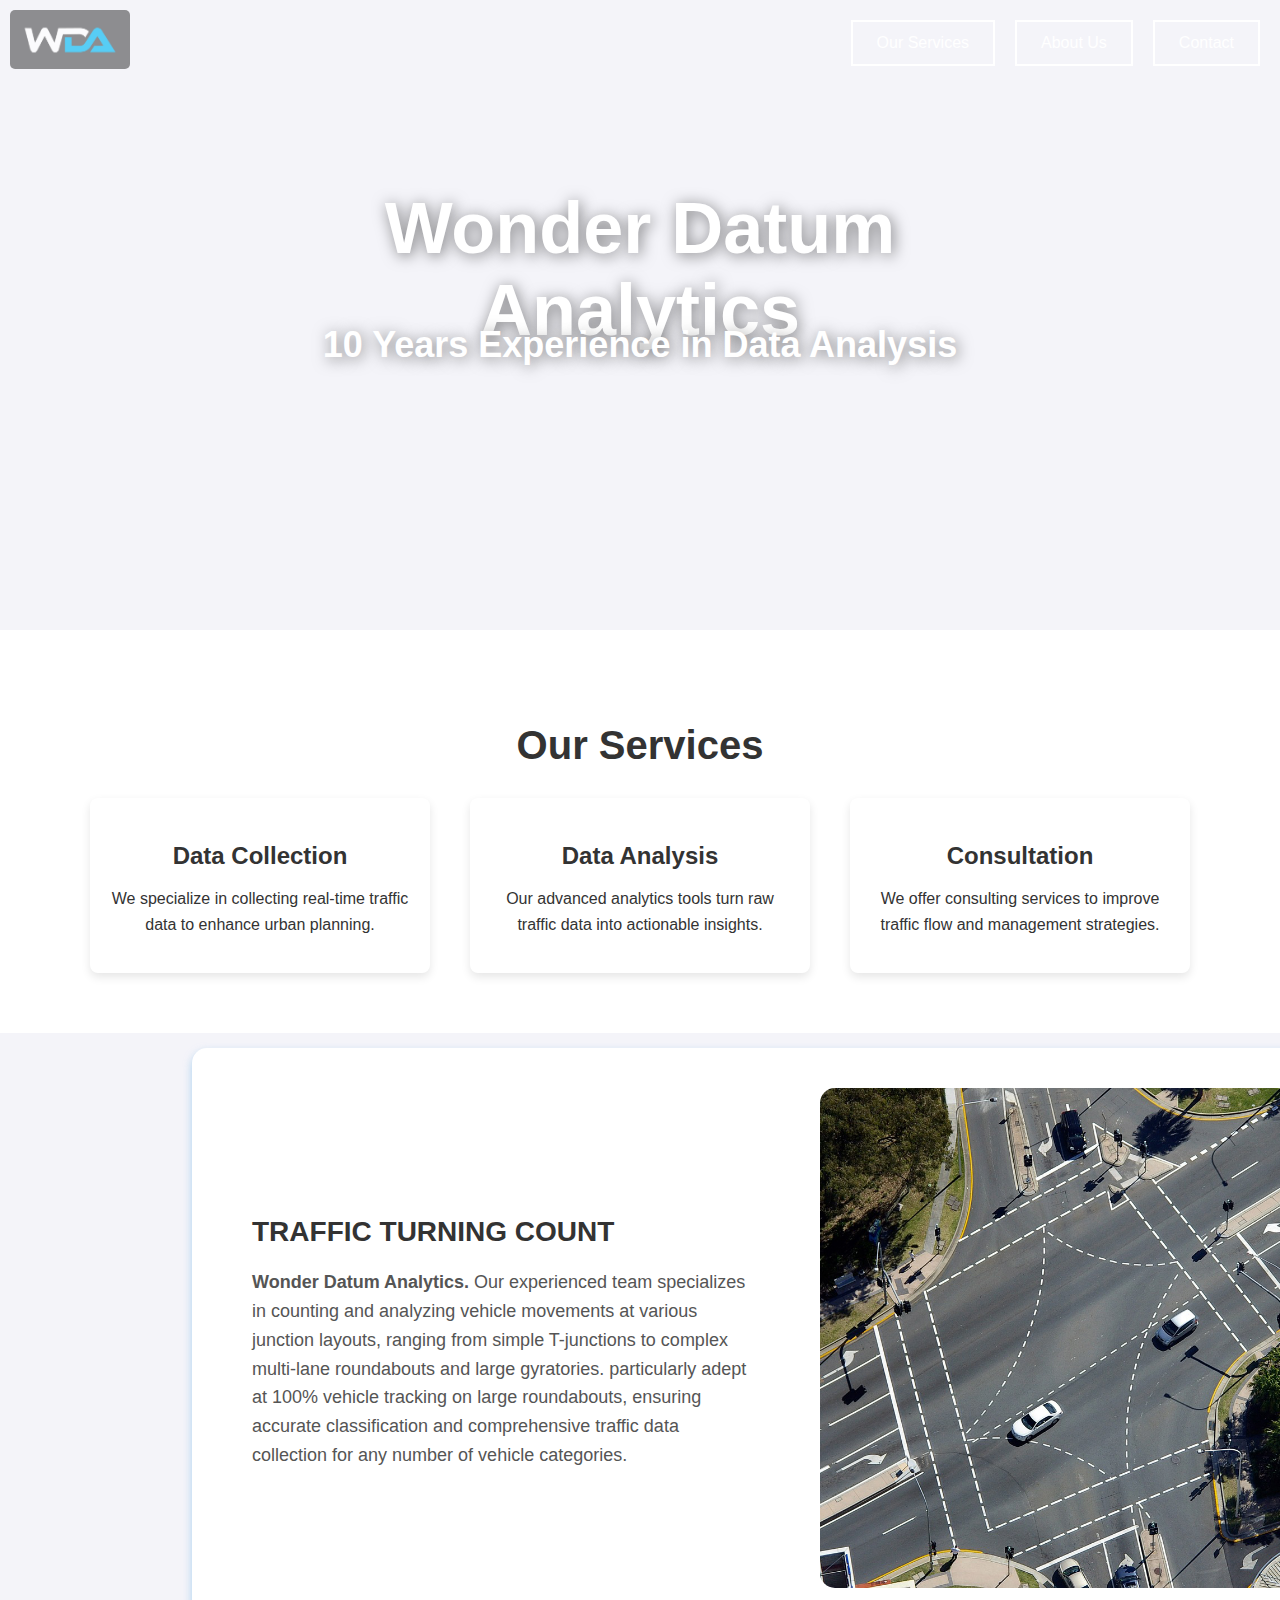
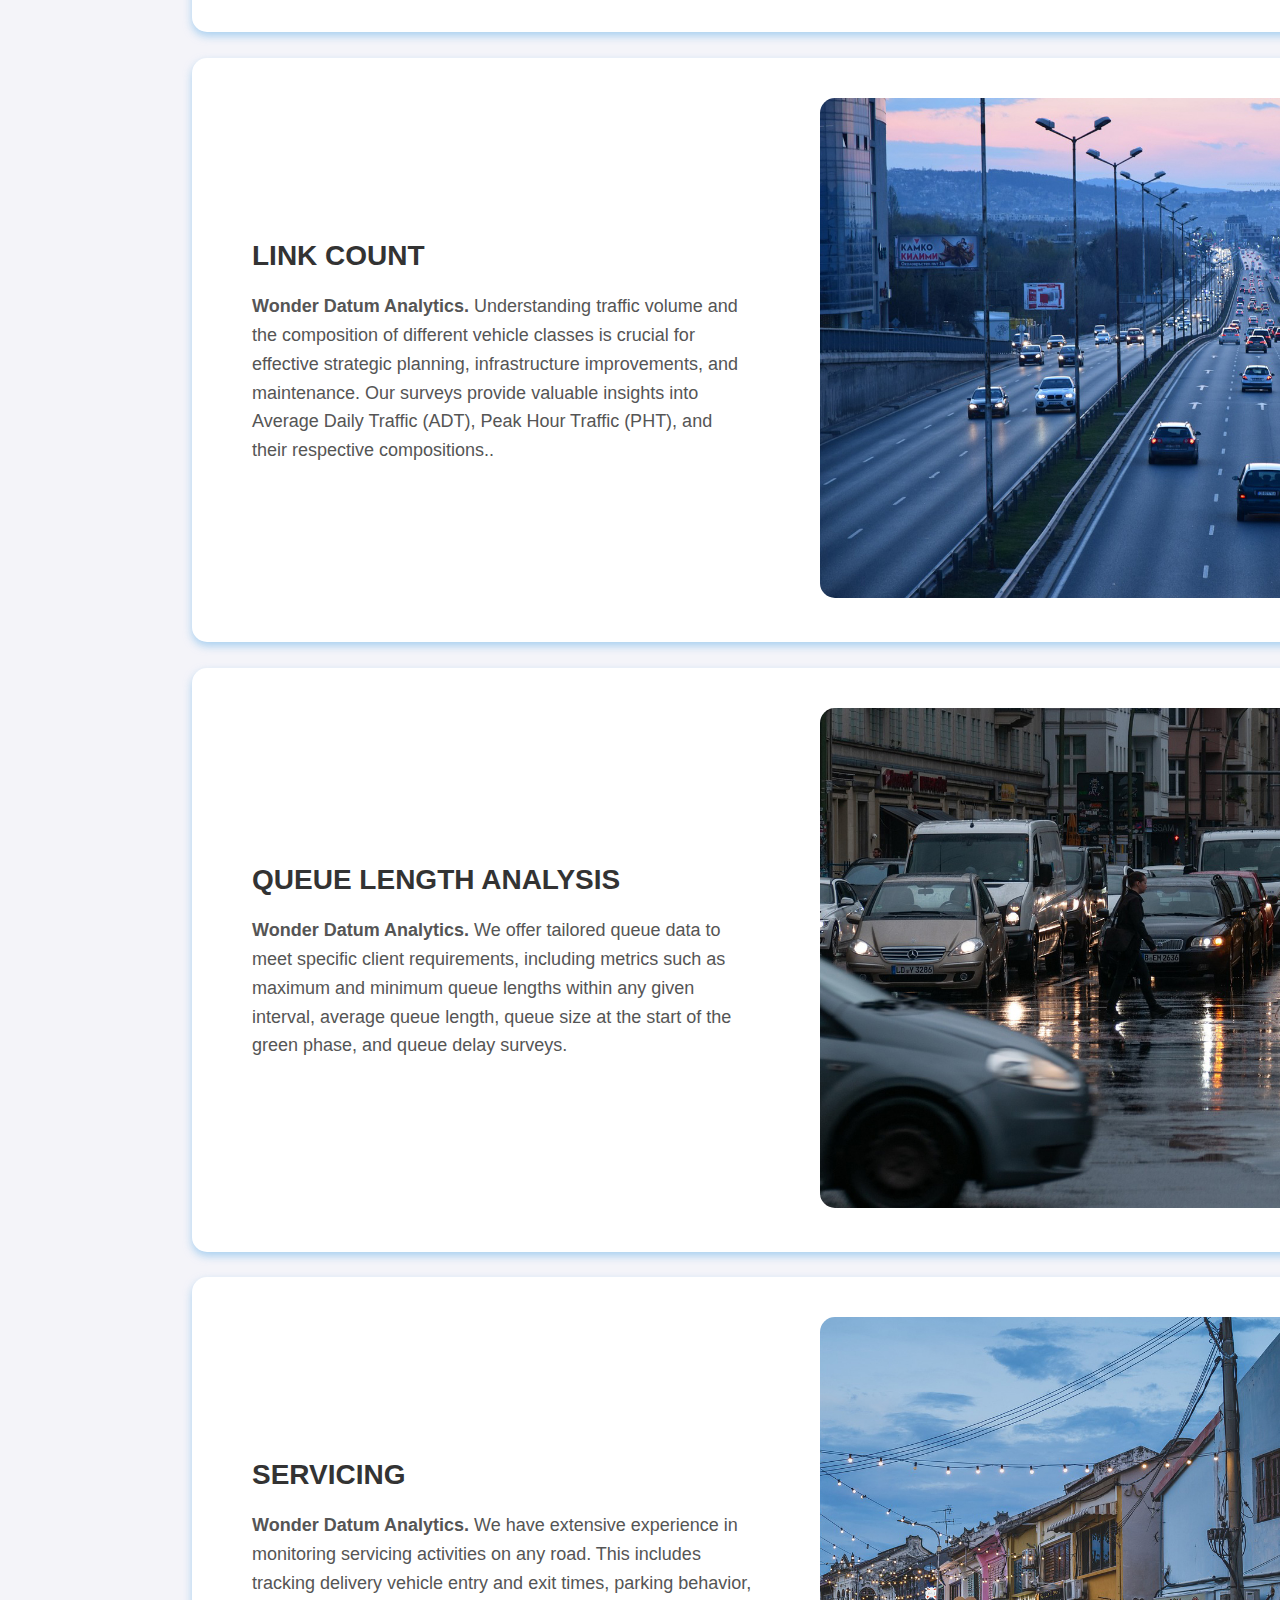
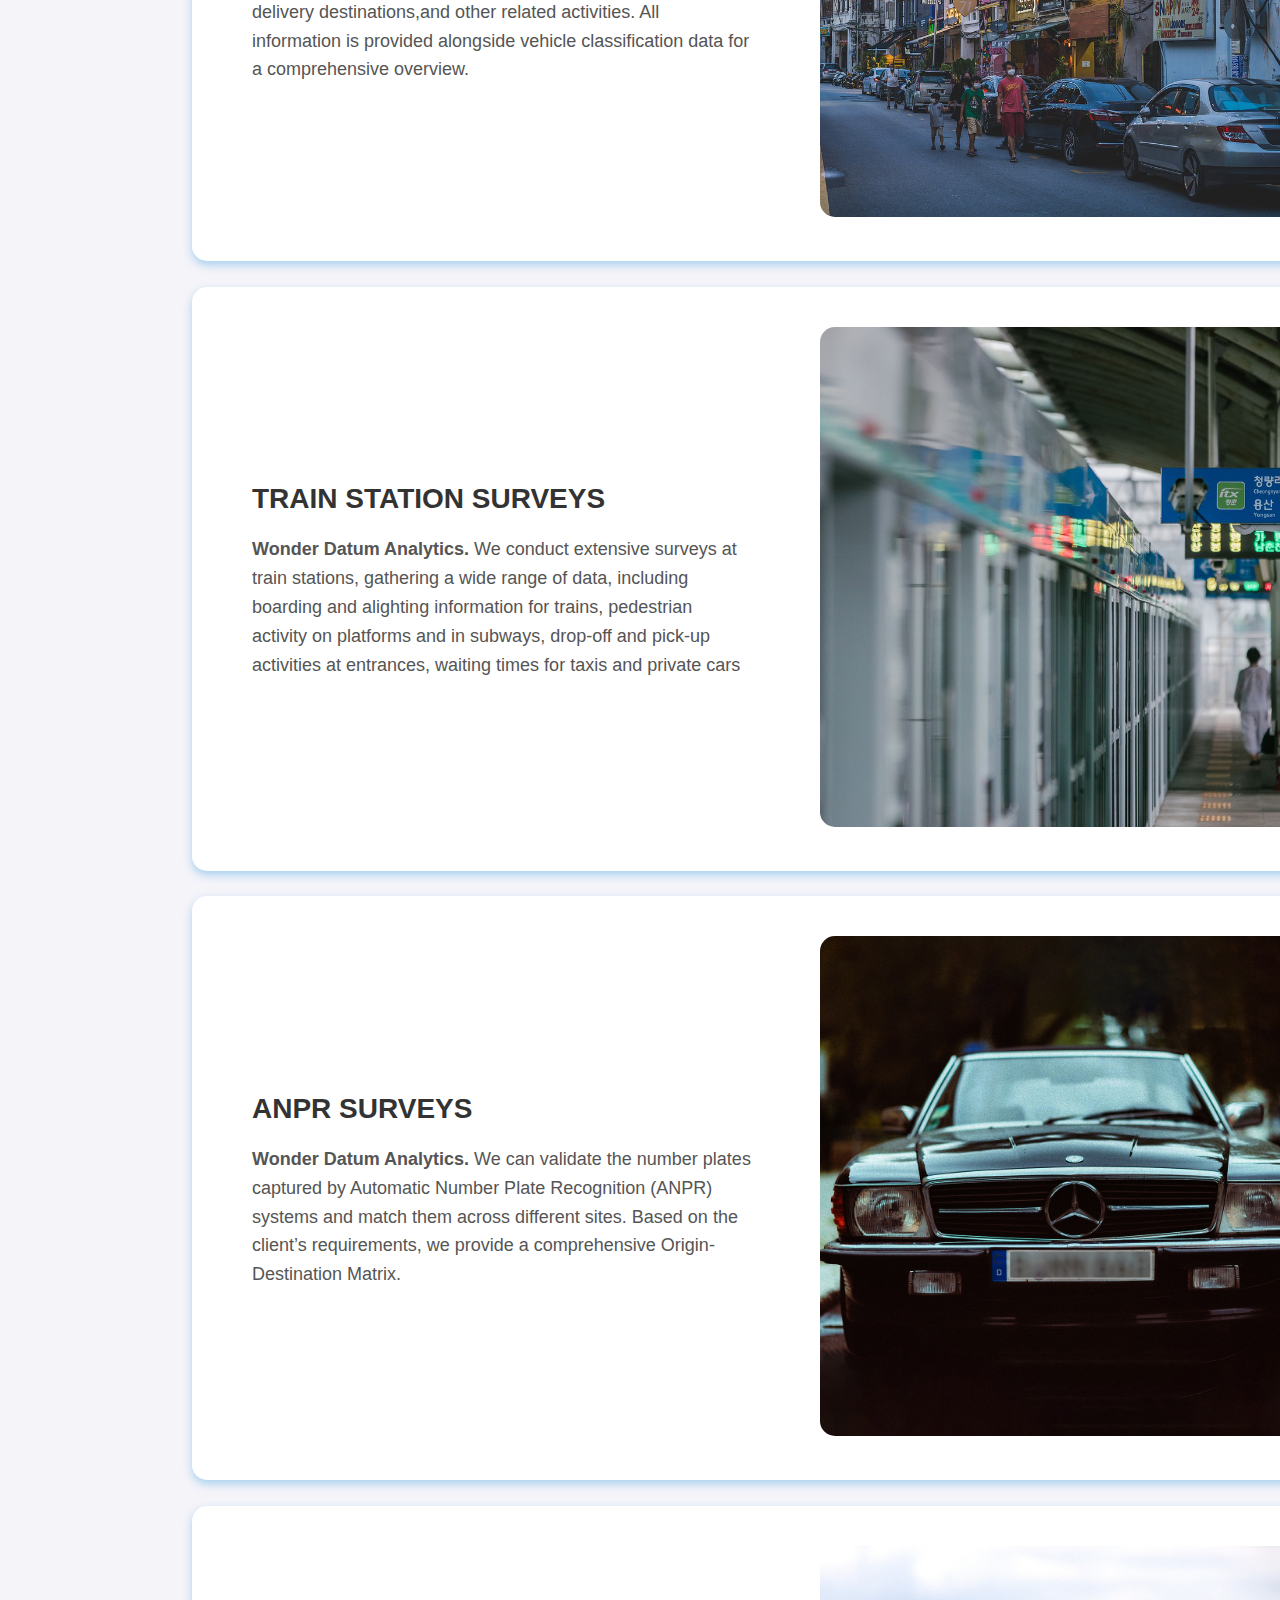
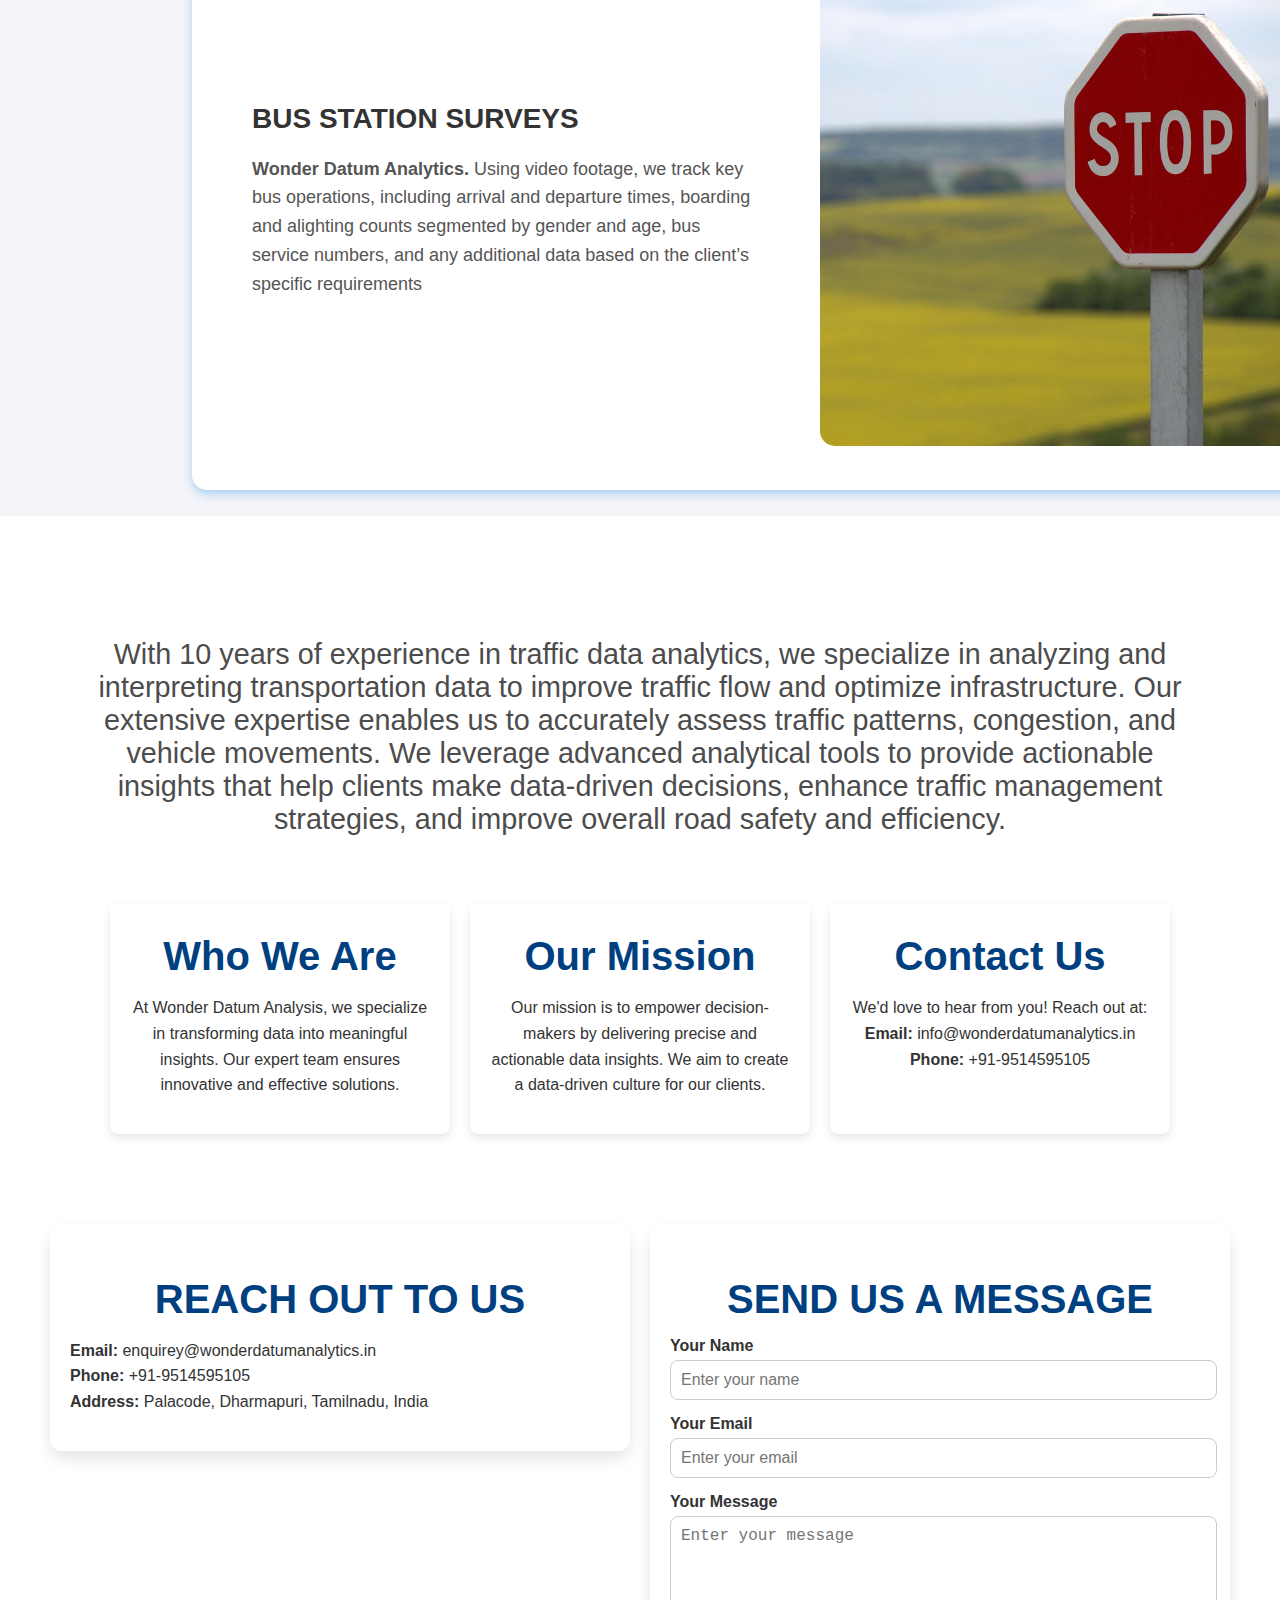
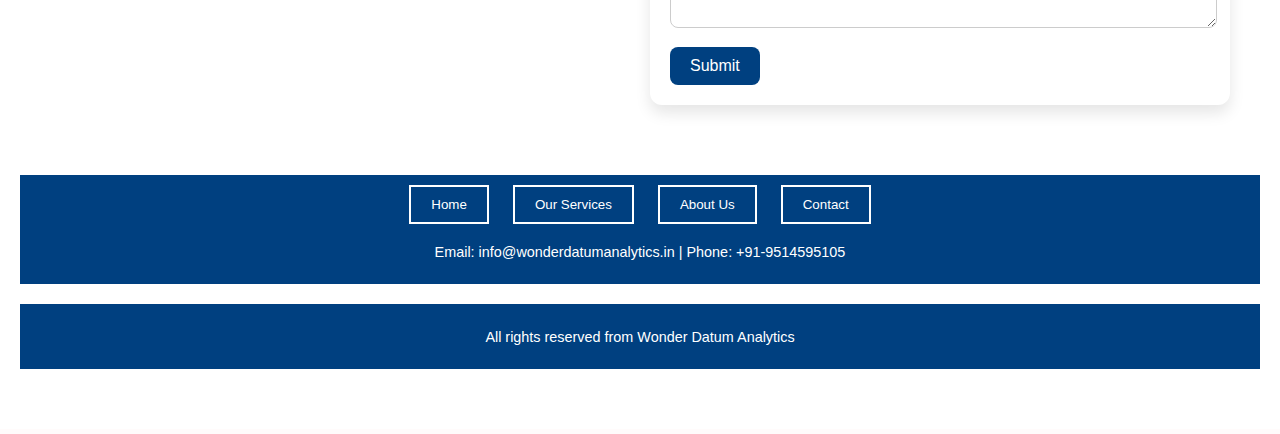
==== commit 5e7b8e89: "Add files via upload" ====
--- a/index.html
+++ b/index.html
@@ -181,7 +181,7 @@
             <p>
                 We'd love to hear from you! Reach out at: <br>
                 <strong>Email:</strong> info@wonderdatumanalytics.in <br>
-                <strong>Phone:</strong> +91-9914599105
+                <strong>Phone:</strong> +91-9514595105
             </p>
         </div>
     </section>
@@ -193,7 +193,7 @@
           <h2>Reach Out to Us</h2>
           <p>
               <strong>Email:</strong> enquirey@wonderdatumanalytics.in <br>
-              <strong>Phone:</strong> +91-9914599105 <br>
+              <strong>Phone:</strong> +91-9514595105 <br>
               <strong>Address:</strong> Palacode, Dharmapuri, Tamilnadu, India
           </p>
       </div>
@@ -233,7 +233,7 @@
         <button onclick="window.location.href='contact.html'">Contact</button>
       </div>
       
-      <p class="contact-details">Email: info@wonderdatumanalytics.in | Phone: +91-9914599105</p>
+      <p class="contact-details">Email: info@wonderdatumanalytics.in | Phone: +91-9514595105</p>
     </div>
   </footer>
 
--- a/styles.css
+++ b/styles.css
@@ -258,6 +258,7 @@
 
   .service-cards {
     flex-direction: column;
+    margin-left: 4.5%;
   }
 
   section h2 {
@@ -287,7 +288,7 @@
 
   .overlay h2 {
     font-size: 0.5rem;
-    margin-top: -5%;
+    margin-top: -1%;
   }
 
   .logo {
@@ -363,7 +364,7 @@
   display: flex;
   justify-content: space-between;
   align-items: center;
-  max-width: 1200px;
+  max-width: 1400px;
   width: 85%;
   margin-left: 15%;
   margin-bottom: 2%;
@@ -438,7 +439,8 @@
     flex-direction: column; /* Stack sections vertically on smaller screens */
     align-items: center;
     margin-left: 3%;
-    margin-right: 2%;
+    margin-right: 3%;
+    max-width: 310px;
   }
 
   .left-r, .right {
